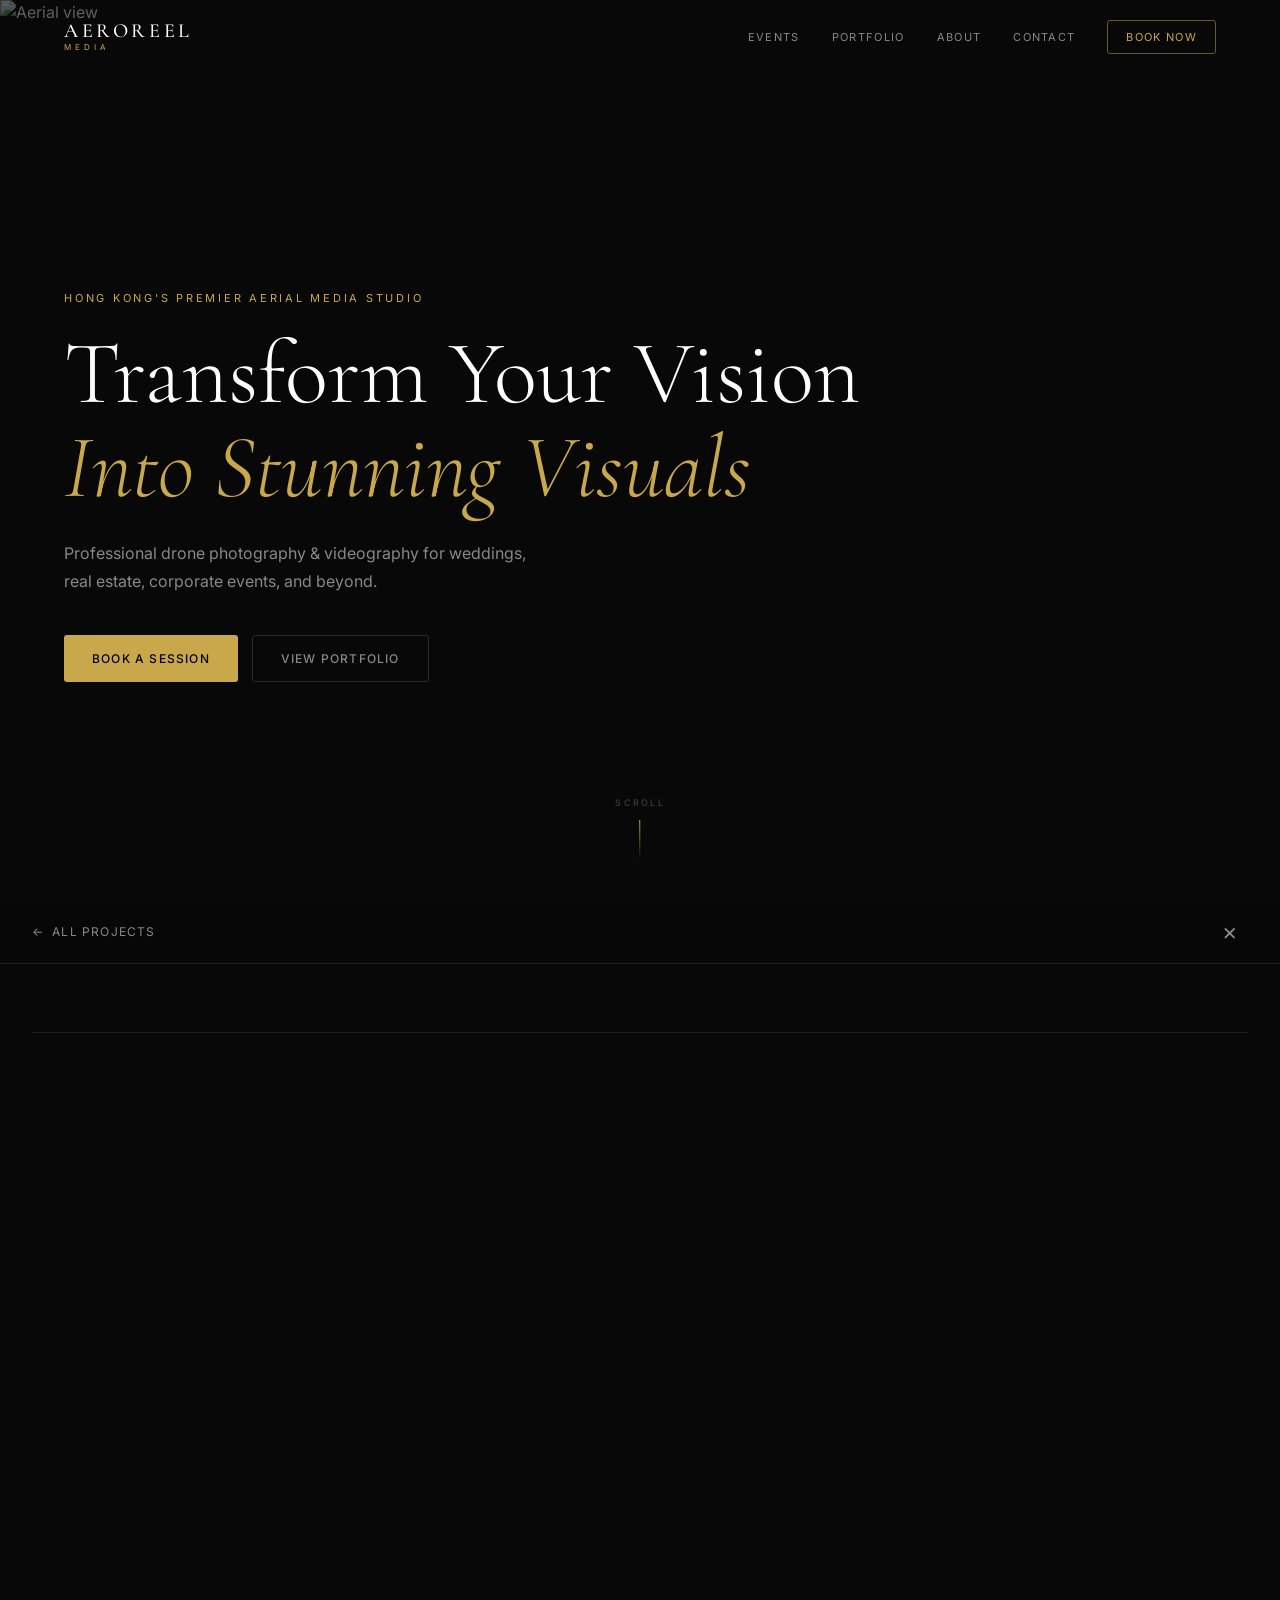
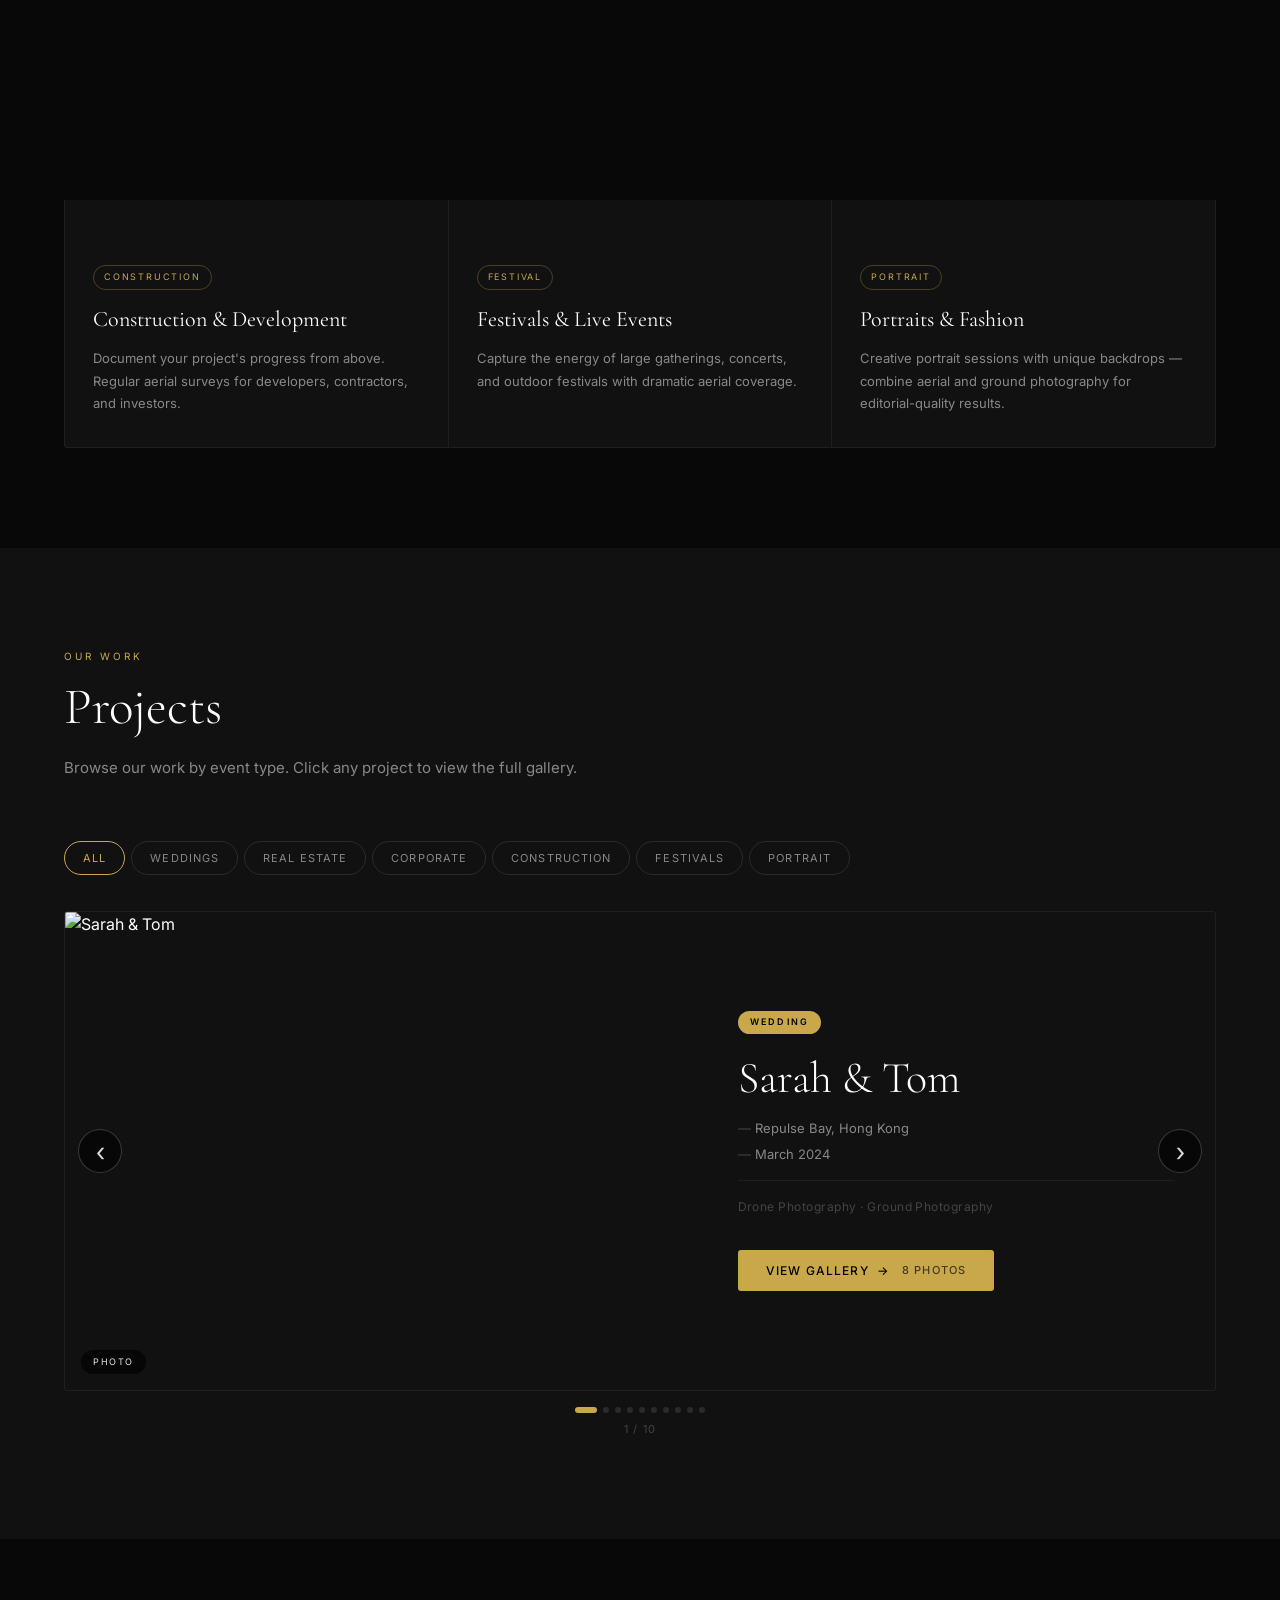
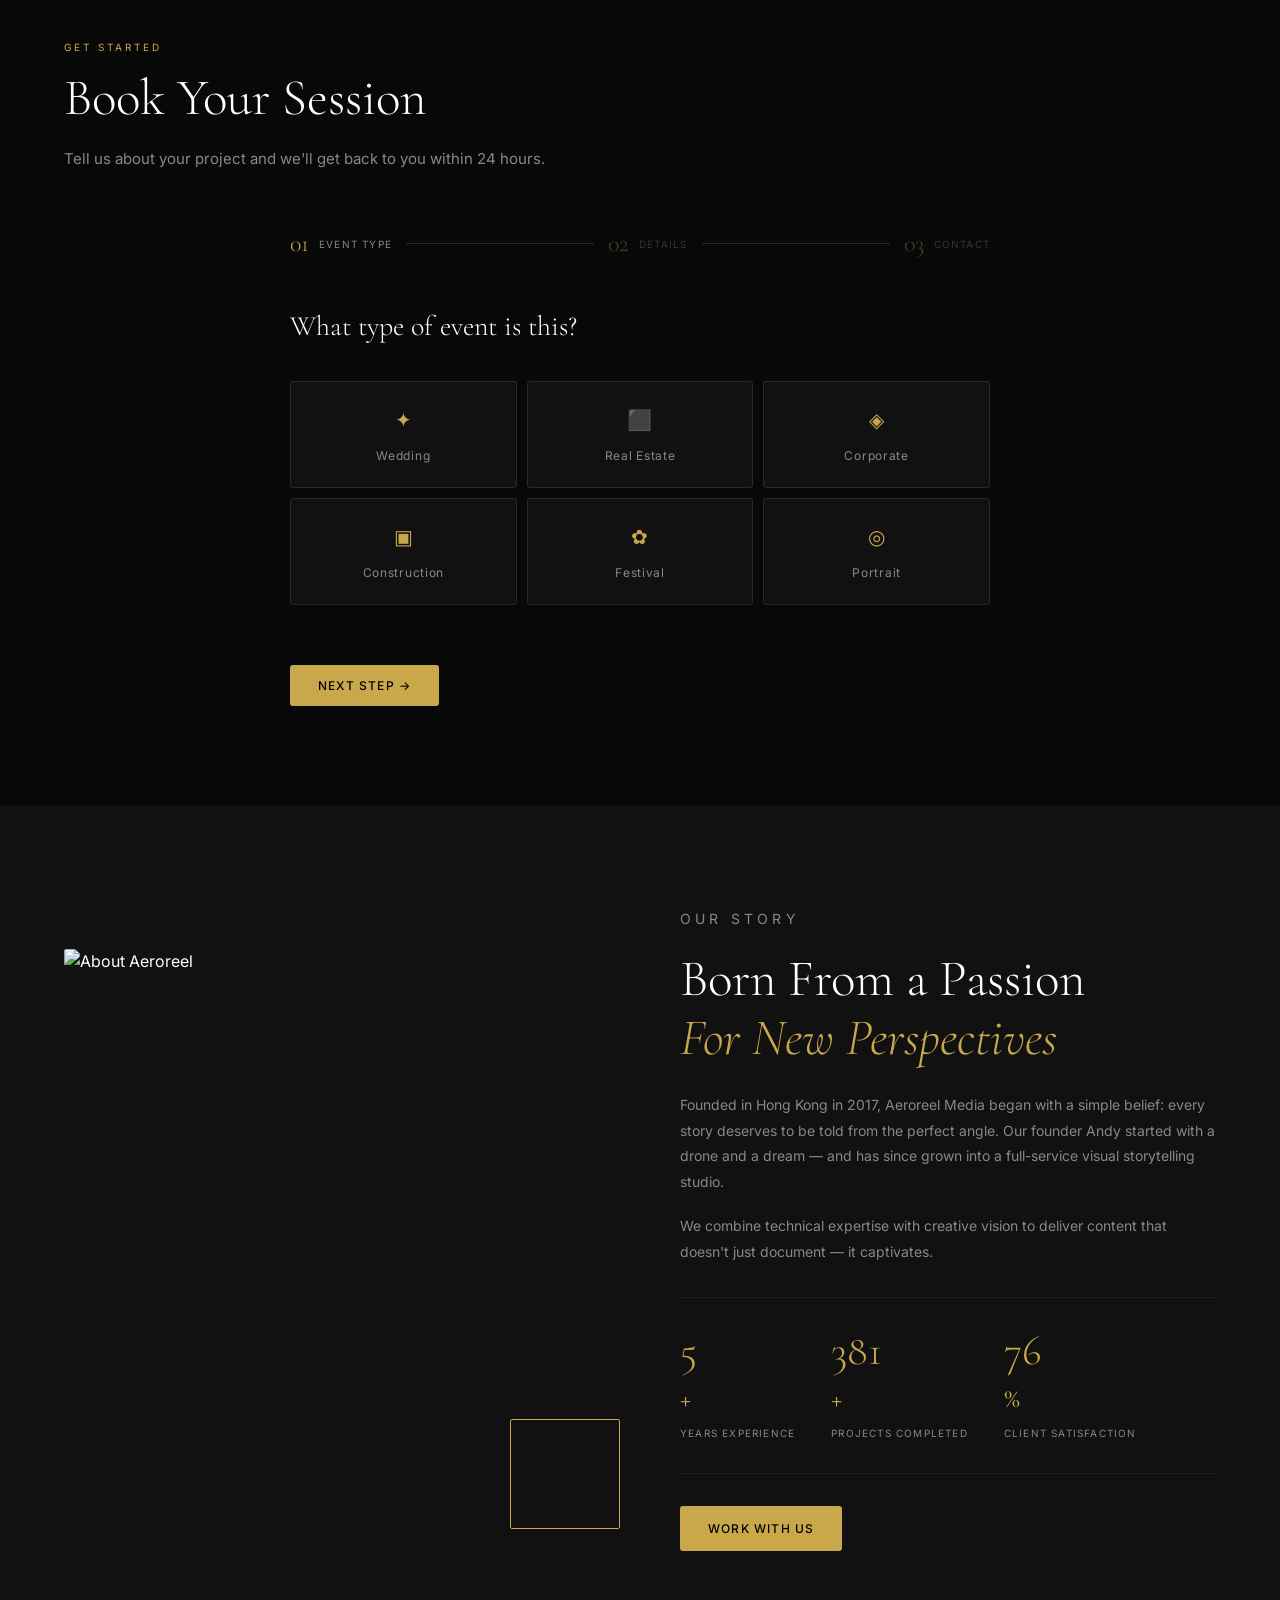
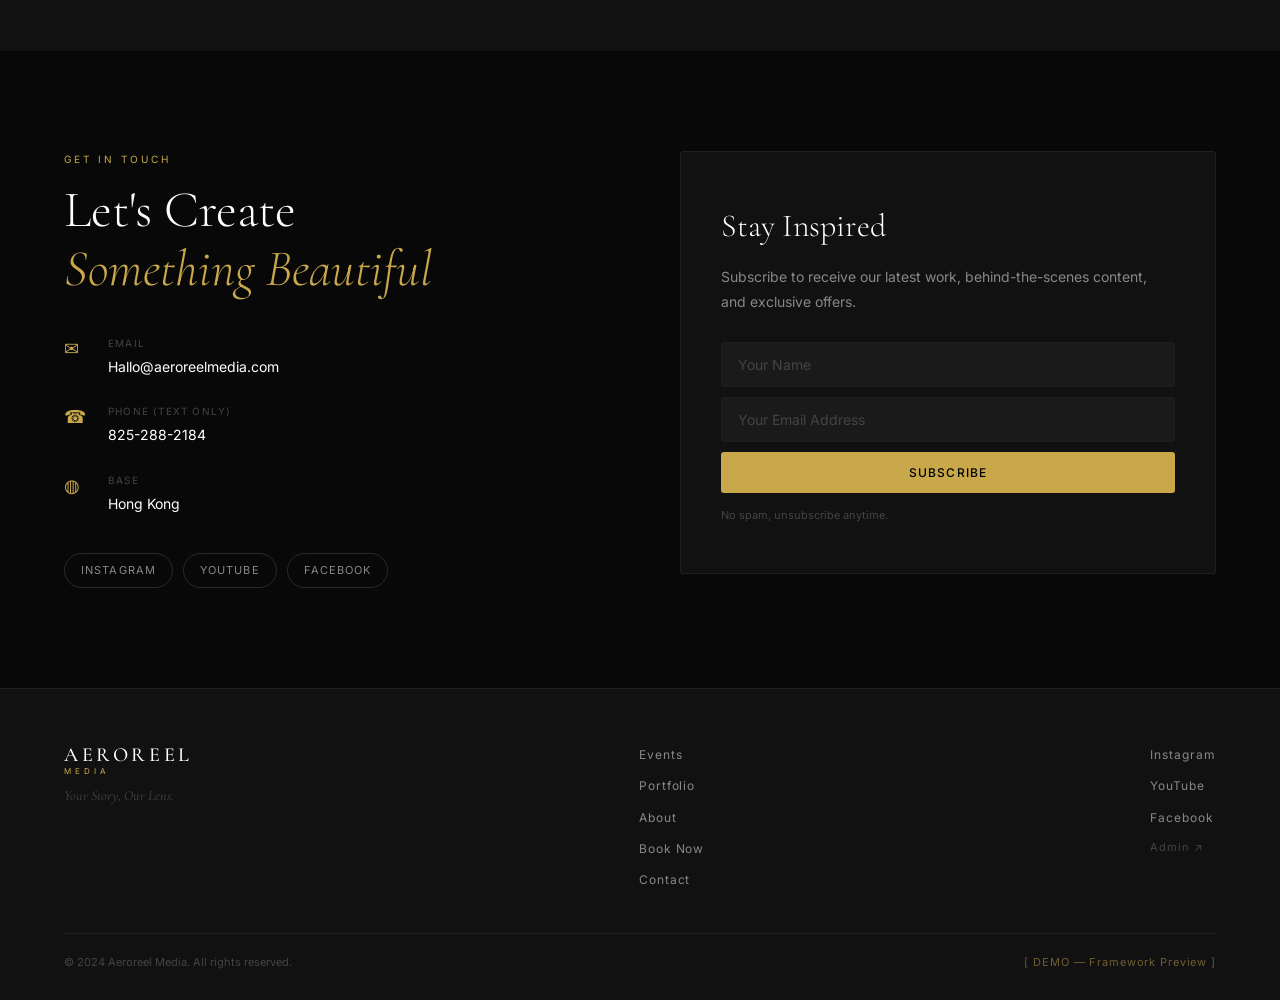
==== index.html @ 2147b5cb "Restore: Aeroreel Media — aerial & visual storytelling site" ====
<!DOCTYPE html>
<html lang="en">
<head>
  <meta charset="UTF-8">
  <meta name="viewport" content="width=device-width, initial-scale=1.0">
  <title>Aeroreel Media — Aerial &amp; Visual Storytelling</title>
  <link rel="preconnect" href="https://fonts.googleapis.com">
  <link rel="preconnect" href="https://fonts.gstatic.com" crossorigin>
  <link href="https://fonts.googleapis.com/css2?family=Cormorant+Garamond:ital,wght@0,300;0,400;0,500;1,300;1,400&family=Inter:wght@300;400;500;600&display=swap" rel="stylesheet">
  <link rel="stylesheet" href="css/style.css">
  <script>
    (function(){
      // Disable right-click
      document.addEventListener('contextmenu', function(e){ e.preventDefault(); });
      // Disable keyboard shortcuts
      document.addEventListener('keydown', function(e){
        var k = e.key ? e.key.toLowerCase() : '';
        if (e.key === 'F12') { e.preventDefault(); return false; }
        if (e.ctrlKey && ['u','s','a','p'].includes(k)) { e.preventDefault(); return false; }
        if (e.ctrlKey && e.shiftKey && ['i','j','c','k'].includes(k)) { e.preventDefault(); return false; }
        if (e.metaKey && ['u','s','a','p'].includes(k)) { e.preventDefault(); return false; }
        if (e.metaKey && e.shiftKey && ['i','j','c'].includes(k)) { e.preventDefault(); return false; }
      });
      // Disable image drag
      document.addEventListener('dragstart', function(e){
        if (e.target.tagName === 'IMG') e.preventDefault();
      });
      // Remove #home from URL on load
      if (location.hash === '#home') {
        history.replaceState(null, '', location.pathname + location.search);
      }
    })();
  </script>
</head>
<body>

  <!-- Navigation -->
  <nav class="nav" id="nav">
    <div class="nav-inner">
      <a href="#home" class="nav-logo">
        <span class="logo-text">AEROREEL</span>
        <span class="logo-sub">MEDIA</span>
      </a>
      <ul class="nav-links">
        <li><a href="#events">Events</a></li>
        <li><a href="#portfolio">Portfolio</a></li>
        <li><a href="#about">About</a></li>
        <li><a href="#contact">Contact</a></li>
        <li><a href="#booking" class="btn-nav">Book Now</a></li>
      </ul>
      <button class="nav-toggle" id="navToggle" aria-label="Menu">
        <span></span><span></span><span></span>
      </button>
    </div>
  </nav>

  <!-- Mobile Menu -->
  <div class="mobile-menu" id="mobileMenu">
    <button class="mobile-close" id="mobileClose">&times;</button>
    <ul>
      <li><a href="#events" class="mobile-link">Events</a></li>
      <li><a href="#portfolio" class="mobile-link">Portfolio</a></li>
      <li><a href="#about" class="mobile-link">About</a></li>
      <li><a href="#contact" class="mobile-link">Contact</a></li>
      <li><a href="#booking" class="mobile-link highlight">Book Now</a></li>
    </ul>
  </div>

  <!-- Hero -->
  <section class="hero" id="home">
    <div class="hero-bg">
      <img src="https://images.unsplash.com/photo-1473968512647-3e447244af8f?w=1920&q=80" alt="Aerial view" class="hero-img">
      <div class="hero-overlay"></div>
    </div>
    <div class="hero-content">
      <p class="hero-eyebrow reveal">Hong Kong's Premier Aerial Media Studio</p>
      <h1 class="hero-title reveal">Transform Your Vision<br><em>Into Stunning Visuals</em></h1>
      <p class="hero-desc reveal">Professional drone photography &amp; videography for weddings, real estate, corporate events, and beyond.</p>
      <div class="hero-actions reveal">
        <a href="#booking" class="btn btn-primary">Book a Session</a>
        <a href="#portfolio" class="btn btn-ghost">View Portfolio</a>
      </div>
    </div>
    <div class="hero-scroll">
      <span>Scroll</span>
      <div class="scroll-line"></div>
    </div>
  </section>

  <!-- Events -->
  <section class="section events" id="events">
    <div class="container">
      <div class="section-header reveal">
        <p class="section-eyebrow">What We Do</p>
        <h2 class="section-title">Events We Cover</h2>
        <p class="section-desc">From intimate ceremonies to large-scale commercial projects — we bring a unique aerial perspective to every occasion.</p>
      </div>
      <div class="events-grid">
        <div class="event-card reveal" data-delay="0">
          <div class="event-img-wrap">
            <img src="https://images.unsplash.com/photo-1519741497674-611481863552?w=600&q=70" alt="Wedding">
          </div>
          <div class="event-body">
            <span class="event-tag">Wedding</span>
            <h3>Weddings &amp; Ceremonies</h3>
            <p>Capture your special day from breathtaking aerial perspectives — venues, outdoor ceremonies, and reception highlights.</p>
          </div>
        </div>
        <div class="event-card reveal" data-delay="100">
          <div class="event-img-wrap">
            <img src="https://images.unsplash.com/photo-1560518883-ce09059eeffa?w=600&q=70" alt="Real Estate">
          </div>
          <div class="event-body">
            <span class="event-tag">Real Estate</span>
            <h3>Property &amp; Real Estate</h3>
            <p>Showcase properties with stunning aerial views. Ideal for luxury homes, commercial spaces, and new developments.</p>
          </div>
        </div>
        <div class="event-card reveal" data-delay="200">
          <div class="event-img-wrap">
            <img src="https://images.unsplash.com/photo-1556761175-b413da4baf72?w=600&q=70" alt="Corporate">
          </div>
          <div class="event-body">
            <span class="event-tag">Corporate</span>
            <h3>Corporate &amp; Commercial</h3>
            <p>Elevate your brand story with professional aerial content for campaigns, events, and company profiles.</p>
          </div>
        </div>
        <div class="event-card reveal" data-delay="0">
          <div class="event-img-wrap">
            <img src="https://images.unsplash.com/photo-1504307651254-35680f356dfd?w=600&q=70" alt="Construction">
          </div>
          <div class="event-body">
            <span class="event-tag">Construction</span>
            <h3>Construction &amp; Development</h3>
            <p>Document your project's progress from above. Regular aerial surveys for developers, contractors, and investors.</p>
          </div>
        </div>
        <div class="event-card reveal" data-delay="100">
          <div class="event-img-wrap">
            <img src="https://images.unsplash.com/photo-1533174072545-7a4b6ad7a6c3?w=600&q=70" alt="Festival">
          </div>
          <div class="event-body">
            <span class="event-tag">Festival</span>
            <h3>Festivals &amp; Live Events</h3>
            <p>Capture the energy of large gatherings, concerts, and outdoor festivals with dramatic aerial coverage.</p>
          </div>
        </div>
        <div class="event-card reveal" data-delay="200">
          <div class="event-img-wrap">
            <img src="https://images.unsplash.com/photo-1531746020798-e6953c6e8e04?w=600&q=70" alt="Portrait">
          </div>
          <div class="event-body">
            <span class="event-tag">Portrait</span>
            <h3>Portraits &amp; Fashion</h3>
            <p>Creative portrait sessions with unique backdrops — combine aerial and ground photography for editorial-quality results.</p>
          </div>
        </div>
      </div>
    </div>
  </section>

  <!-- Portfolio -->
  <section class="section portfolio" id="portfolio">
    <div class="container">
      <div class="section-header reveal">
        <p class="section-eyebrow">Our Work</p>
        <h2 class="section-title">Projects</h2>
        <p class="section-desc">Browse our work by event type. Click any project to view the full gallery.</p>
      </div>
      <div class="portfolio-filters reveal" id="portfolioFilters">
        <button class="filter-btn active" data-filter="all">All</button>
        <button class="filter-btn" data-filter="Wedding">Weddings</button>
        <button class="filter-btn" data-filter="Real Estate">Real Estate</button>
        <button class="filter-btn" data-filter="Corporate">Corporate</button>
        <button class="filter-btn" data-filter="Construction">Construction</button>
        <button class="filter-btn" data-filter="Festival">Festivals</button>
        <button class="filter-btn" data-filter="Portrait">Portrait</button>
      </div>
      <div class="projects-grid" id="projectsGrid"></div>
    </div>
  </section>

  <!-- Project Detail Modal -->
  <div class="project-modal" id="projectModal">
    <div class="project-modal-inner">
      <div class="project-modal-header" id="projectModalHeader">
        <button class="modal-back" id="modalBack">
          <span>&larr;</span> All Projects
        </button>
        <div class="modal-breadcrumb" id="modalBreadcrumb"></div>
        <button class="modal-close" id="modalClose">&times;</button>
      </div>
      <div class="project-modal-body">
        <div class="project-modal-info" id="projectModalInfo"></div>
        <div class="project-photo-grid" id="projectPhotoGrid"></div>
      </div>
    </div>
  </div>

  <!-- Booking -->
  <section class="section booking" id="booking">
    <div class="container">
      <div class="section-header reveal">
        <p class="section-eyebrow">Get Started</p>
        <h2 class="section-title">Book Your Session</h2>
        <p class="section-desc">Tell us about your project and we'll get back to you within 24 hours.</p>
      </div>
      <div class="booking-wrap reveal">
        <div class="booking-steps">
          <div class="step active" data-step="1">
            <span class="step-num">01</span>
            <span class="step-label">Event Type</span>
          </div>
          <div class="step-line"></div>
          <div class="step" data-step="2">
            <span class="step-num">02</span>
            <span class="step-label">Details</span>
          </div>
          <div class="step-line"></div>
          <div class="step" data-step="3">
            <span class="step-num">03</span>
            <span class="step-label">Contact</span>
          </div>
        </div>

        <form class="booking-form" id="bookingForm" novalidate>
          <!-- Step 1 -->
          <div class="form-step active" id="step1">
            <h3>What type of event is this?</h3>
            <div class="event-type-grid">
              <label class="event-type-card">
                <input type="radio" name="eventType" value="wedding">
                <span class="card-inner"><span class="card-icon">✦</span><span class="card-name">Wedding</span></span>
              </label>
              <label class="event-type-card">
                <input type="radio" name="eventType" value="realestate">
                <span class="card-inner"><span class="card-icon">⬛</span><span class="card-name">Real Estate</span></span>
              </label>
              <label class="event-type-card">
                <input type="radio" name="eventType" value="corporate">
                <span class="card-inner"><span class="card-icon">◈</span><span class="card-name">Corporate</span></span>
              </label>
              <label class="event-type-card">
                <input type="radio" name="eventType" value="construction">
                <span class="card-inner"><span class="card-icon">▣</span><span class="card-name">Construction</span></span>
              </label>
              <label class="event-type-card">
                <input type="radio" name="eventType" value="festival">
                <span class="card-inner"><span class="card-icon">✿</span><span class="card-name">Festival</span></span>
              </label>
              <label class="event-type-card">
                <input type="radio" name="eventType" value="portrait">
                <span class="card-inner"><span class="card-icon">◎</span><span class="card-name">Portrait</span></span>
              </label>
            </div>
            <p class="step-error" id="step1Error"></p>
            <button type="button" class="btn btn-primary next-step" data-next="2">Next Step &rarr;</button>
          </div>

          <!-- Step 2 -->
          <div class="form-step" id="step2">
            <h3>Project details</h3>
            <div class="form-row">
              <div class="form-group">
                <label>Preferred Date</label>
                <input type="date" name="date">
              </div>
              <div class="form-group">
                <label>Location / Area</label>
                <input type="text" name="location" placeholder="e.g. Repulse Bay, Hong Kong">
              </div>
            </div>
            <div class="form-group">
              <label>Services Required</label>
              <div class="checkbox-group">
                <label class="checkbox-item"><input type="checkbox" name="service" value="drone_photo"> Drone Photography</label>
                <label class="checkbox-item"><input type="checkbox" name="service" value="drone_video"> Drone Videography</label>
                <label class="checkbox-item"><input type="checkbox" name="service" value="ground_photo"> Ground Photography</label>
                <label class="checkbox-item"><input type="checkbox" name="service" value="post_prod"> Post-Production</label>
              </div>
            </div>
            <div class="form-group">
              <label>Additional Notes</label>
              <textarea name="notes" rows="4" placeholder="Tell us more about your project..."></textarea>
            </div>
            <div class="form-nav">
              <button type="button" class="btn btn-ghost prev-step" data-prev="1">&larr; Back</button>
              <button type="button" class="btn btn-primary next-step" data-next="3">Next Step &rarr;</button>
            </div>
          </div>

          <!-- Step 3 -->
          <div class="form-step" id="step3">
            <h3>Your contact information</h3>
            <div class="form-row">
              <div class="form-group">
                <label>Full Name *</label>
                <input type="text" name="name" placeholder="Your name" required>
              </div>
              <div class="form-group">
                <label>Email Address *</label>
                <input type="email" name="email" placeholder="your@email.com" required>
              </div>
            </div>
            <div class="form-group">
              <label>Phone Number</label>
              <input type="tel" name="phone" placeholder="+852 xxxx xxxx">
            </div>
            <div class="form-group">
              <label class="checkbox-item newsletter-opt">
                <input type="checkbox" name="newsletter" checked>
                Subscribe to updates and exclusive offers
              </label>
            </div>
            <div class="form-nav">
              <button type="button" class="btn btn-ghost prev-step" data-prev="2">&larr; Back</button>
              <button type="submit" class="btn btn-primary">Send Inquiry &#10003;</button>
            </div>
          </div>

          <!-- Success -->
          <div class="form-step" id="stepSuccess">
            <div class="success-msg">
              <div class="success-icon">&#10003;</div>
              <h3>Inquiry Sent!</h3>
              <p>Thank you! We'll get back to you within 24 hours at the email you provided.</p>
              <a href="#portfolio" class="btn btn-ghost">View Our Portfolio</a>
            </div>
          </div>
        </form>
      </div>
    </div>
  </section>

  <!-- About -->
  <section class="section about" id="about">
    <div class="container">
      <div class="about-grid">
        <div class="about-img-wrap reveal">
          <img src="https://images.unsplash.com/photo-1473968512647-3e447244af8f?w=800&q=70" alt="About Aeroreel">
          <div class="about-img-accent"></div>
        </div>
        <div class="about-content reveal">
          <p class="section-eyebrow">Our Story</p>
          <h2 class="section-title">Born From a Passion<br><em>For New Perspectives</em></h2>
          <p>Founded in Hong Kong in 2017, Aeroreel Media began with a simple belief: every story deserves to be told from the perfect angle. Our founder Andy started with a drone and a dream — and has since grown into a full-service visual storytelling studio.</p>
          <p>We combine technical expertise with creative vision to deliver content that doesn't just document — it captivates.</p>
          <div class="stats-row">
            <div class="stat">
              <span class="stat-num" data-target="7">0</span><span class="stat-plus">+</span>
              <span class="stat-label">Years Experience</span>
            </div>
            <div class="stat">
              <span class="stat-num" data-target="500">0</span><span class="stat-plus">+</span>
              <span class="stat-label">Projects Completed</span>
            </div>
            <div class="stat">
              <span class="stat-num" data-target="100">0</span><span class="stat-plus">%</span>
              <span class="stat-label">Client Satisfaction</span>
            </div>
          </div>
          <a href="#booking" class="btn btn-primary">Work With Us</a>
        </div>
      </div>
    </div>
  </section>

  <!-- Contact & Email Signup -->
  <section class="section contact" id="contact">
    <div class="container">
      <div class="contact-grid">
        <div class="contact-info reveal">
          <p class="section-eyebrow">Get In Touch</p>
          <h2 class="section-title">Let's Create<br><em>Something Beautiful</em></h2>
          <div class="contact-details">
            <div class="contact-item">
              <span class="contact-icon">✉</span>
              <div>
                <span class="contact-label">Email</span>
                <span class="contact-value">Hallo@aeroreelmedia.com</span>
              </div>
            </div>
            <div class="contact-item">
              <span class="contact-icon">☎</span>
              <div>
                <span class="contact-label">Phone (Text Only)</span>
                <span class="contact-value">825-288-2184</span>
              </div>
            </div>
            <div class="contact-item">
              <span class="contact-icon">◍</span>
              <div>
                <span class="contact-label">Base</span>
                <span class="contact-value">Hong Kong</span>
              </div>
            </div>
          </div>
          <div class="social-row">
            <a href="#" class="social-pill">Instagram</a>
            <a href="#" class="social-pill">YouTube</a>
            <a href="#" class="social-pill">Facebook</a>
          </div>
        </div>
        <div class="email-signup reveal">
          <h3>Stay Inspired</h3>
          <p>Subscribe to receive our latest work, behind-the-scenes content, and exclusive offers.</p>
          <form class="signup-form" id="signupForm" novalidate>
            <input type="text" name="subName" placeholder="Your Name" autocomplete="name">
            <input type="email" name="subEmail" placeholder="Your Email Address" required autocomplete="email">
            <button type="submit" class="btn btn-primary">Subscribe</button>
            <p class="signup-note">No spam, unsubscribe anytime.</p>
          </form>
          <div class="signup-success" id="signupSuccess">
            <span class="check-icon">&#10003;</span> You're on the list — we'll be in touch soon.
          </div>
        </div>
      </div>
    </div>
  </section>

  <!-- Footer -->
  <footer class="footer">
    <div class="container">
      <div class="footer-inner">
        <div class="footer-brand">
          <a href="#home" class="nav-logo">
            <span class="logo-text">AEROREEL</span>
            <span class="logo-sub">MEDIA</span>
          </a>
          <p class="footer-tagline">Your Story, Our Lens.</p>
        </div>
        <nav class="footer-nav">
          <a href="#events">Events</a>
          <a href="#portfolio">Portfolio</a>
          <a href="#about">About</a>
          <a href="#booking">Book Now</a>
          <a href="#contact">Contact</a>
        </nav>
        <div class="footer-social">
          <a href="#">Instagram</a>
          <a href="#">YouTube</a>
          <a href="#">Facebook</a>
          <a href="admin/index.html" class="admin-link">Admin ↗</a>
        </div>
      </div>
      <div class="footer-bottom">
        <p>&copy; 2024 Aeroreel Media. All rights reserved.</p>
        <p class="demo-badge">[ DEMO — Framework Preview ]</p>
      </div>
    </div>
  </footer>

  <!-- Lightbox -->
  <div class="lightbox" id="lightbox" role="dialog" aria-modal="true">
    <button class="lightbox-close" id="lightboxClose" aria-label="Close">&times;</button>
    <div class="lightbox-content" id="lightboxContent"></div>
    <button class="lightbox-nav prev" id="lightboxPrev" aria-label="Previous">&#8249;</button>
    <button class="lightbox-nav next" id="lightboxNext" aria-label="Next">&#8250;</button>
  </div>

  <script src="js/main.js"></script>
</body>
</html>
---- css/style.css ----
/* =====================
   Variables
   ===================== */
:root {
  --bg:      #080808;
  --bg-2:    #111111;
  --bg-3:    #1a1a1a;
  --border:  #1f1f1f;
  --border-2:#2a2a2a;
  --accent:  #C9A84C;
  --accent-h:#dbb85c;
  --text:    #ffffff;
  --text-2:  #888888;
  --text-3:  #444444;
  --serif:   'Cormorant Garamond', Georgia, serif;
  --sans:    'Inter', -apple-system, BlinkMacSystemFont, sans-serif;
  --max-w:   1200px;
  --nav-h:   72px;
  --r:       3px;
  --ease:    0.3s ease;
}

/* =====================
   Reset
   ===================== */
*, *::before, *::after { box-sizing: border-box; margin: 0; padding: 0; }
html { scroll-behavior: smooth; scroll-padding-top: var(--nav-h); }
body {
  background: var(--bg);
  color: var(--text);
  font-family: var(--sans);
  font-size: 16px;
  line-height: 1.6;
  -webkit-font-smoothing: antialiased;
  overflow-x: hidden;
}
img { max-width: 100%; display: block; }
a { color: inherit; text-decoration: none; }
button { cursor: pointer; font-family: var(--sans); border: none; background: none; color: inherit; }
input, textarea { font-family: var(--sans); }
em { font-style: italic; color: var(--accent); }

/* =====================
   Layout
   ===================== */
.container { max-width: var(--max-w); margin: 0 auto; padding: 0 24px; }
.section { padding: 100px 0; }

/* =====================
   Buttons
   ===================== */
.btn {
  display: inline-flex;
  align-items: center;
  gap: 8px;
  padding: 13px 28px;
  font-size: 12px;
  font-weight: 500;
  letter-spacing: 0.1em;
  text-transform: uppercase;
  border-radius: var(--r);
  transition: all var(--ease);
  white-space: nowrap;
}
.btn-primary { background: var(--accent); color: #000; }
.btn-primary:hover { background: var(--accent-h); transform: translateY(-1px); box-shadow: 0 8px 24px rgba(201,168,76,0.25); }
.btn-ghost { border: 1px solid var(--border-2); color: var(--text-2); }
.btn-ghost:hover { border-color: var(--accent); color: var(--accent); }

/* =====================
   Navigation
   ===================== */
.nav {
  position: fixed; top: 0; left: 0; right: 0;
  z-index: 1000; height: var(--nav-h);
  transition: background var(--ease), border-color var(--ease);
}
.nav.scrolled {
  background: rgba(8,8,8,0.92);
  backdrop-filter: blur(16px);
  -webkit-backdrop-filter: blur(16px);
  border-bottom: 1px solid var(--border);
}
.nav-inner {
  max-width: var(--max-w); margin: 0 auto; padding: 0 24px;
  height: 100%; display: flex; align-items: center; justify-content: space-between;
}
.nav-logo { display: flex; flex-direction: column; line-height: 1; }
.logo-text { font-family: var(--serif); font-size: 20px; font-weight: 500; letter-spacing: 0.18em; }
.logo-sub { font-size: 8px; letter-spacing: 0.5em; color: var(--accent); text-transform: uppercase; margin-top: 2px; }
.nav-links { display: flex; align-items: center; gap: 32px; list-style: none; }
.nav-links a { font-size: 11px; letter-spacing: 0.12em; text-transform: uppercase; color: var(--text-2); transition: color var(--ease); }
.nav-links a:hover { color: var(--text); }
.btn-nav {
  padding: 9px 18px;
  border: 1px solid rgba(201,168,76,0.5);
  color: var(--accent) !important;
  font-size: 11px; letter-spacing: 0.12em;
  text-transform: uppercase;
  border-radius: var(--r);
  transition: all var(--ease);
}
.btn-nav:hover { background: var(--accent); color: #000 !important; border-color: var(--accent); }

.nav-toggle { display: none; flex-direction: column; gap: 5px; padding: 8px; }
.nav-toggle span { display: block; width: 22px; height: 1.5px; background: var(--text); transition: all var(--ease); }
.nav-toggle.open span:nth-child(1) { transform: translateY(6.5px) rotate(45deg); }
.nav-toggle.open span:nth-child(2) { opacity: 0; }
.nav-toggle.open span:nth-child(3) { transform: translateY(-6.5px) rotate(-45deg); }

/* =====================
   Mobile Menu
   ===================== */
.mobile-menu {
  position: fixed; inset: 0; background: var(--bg);
  z-index: 999;
  display: flex; align-items: center; justify-content: center;
  transform: translateX(100%);
  transition: transform 0.45s cubic-bezier(0.77,0,0.175,1);
}
.mobile-menu.open { transform: translateX(0); }
.mobile-close {
  position: absolute; top: 24px; right: 24px;
  font-size: 32px; color: var(--text-2);
  transition: color var(--ease);
}
.mobile-close:hover { color: var(--text); }
.mobile-menu ul { list-style: none; text-align: center; }
.mobile-menu li { margin: 12px 0; }
.mobile-link { font-family: var(--serif); font-size: 40px; font-weight: 300; color: var(--text-2); transition: color var(--ease); }
.mobile-link:hover, .mobile-link.highlight { color: var(--accent); }

/* =====================
   Hero
   ===================== */
.hero {
  position: relative; height: 100vh; min-height: 600px;
  display: flex; align-items: center; overflow: hidden;
}
.hero-bg { position: absolute; inset: 0; }
.hero-img { width: 100%; height: 100%; object-fit: cover; filter: brightness(0.45); }
.hero-overlay {
  position: absolute; inset: 0;
  background: linear-gradient(to bottom, rgba(8,8,8,0.2) 0%, rgba(8,8,8,0.15) 40%, rgba(8,8,8,0.85) 100%);
}
.hero-content {
  position: relative; z-index: 1;
  width: 100%; max-width: var(--max-w); margin: 0 auto; padding: 0 24px;
  padding-top: var(--nav-h);
}
.hero-eyebrow { font-size: 11px; letter-spacing: 0.25em; text-transform: uppercase; color: var(--accent); margin-bottom: 20px; }
.hero-title { font-family: var(--serif); font-size: clamp(44px, 7vw, 96px); font-weight: 300; line-height: 1.05; margin-bottom: 24px; }
.hero-desc { font-size: 16px; color: var(--text-2); max-width: 480px; margin-bottom: 40px; line-height: 1.75; }
.hero-actions { display: flex; gap: 14px; flex-wrap: wrap; }

.hero-scroll {
  position: absolute; bottom: 40px; left: 50%; transform: translateX(-50%);
  display: flex; flex-direction: column; align-items: center; gap: 10px; z-index: 1;
}
.hero-scroll span { font-size: 9px; letter-spacing: 0.25em; text-transform: uppercase; color: var(--text-3); }
.scroll-line { width: 1px; height: 40px; background: linear-gradient(to bottom, var(--accent), transparent); animation: pulse 2s ease-in-out infinite; }
@keyframes pulse { 0%,100% { opacity: 0.3; } 50% { opacity: 1; } }

/* =====================
   Section Headers
   ===================== */
.section-header { max-width: 600px; margin-bottom: 60px; }
.section-eyebrow { font-size: 10px; letter-spacing: 0.3em; text-transform: uppercase; color: var(--accent); margin-bottom: 14px; }
.section-title { font-family: var(--serif); font-size: clamp(32px, 4vw, 56px); font-weight: 300; line-height: 1.15; margin-bottom: 18px; }
.section-desc { color: var(--text-2); font-size: 15px; line-height: 1.75; }

/* =====================
   Events
   ===================== */
.events-grid {
  display: grid;
  grid-template-columns: repeat(3, 1fr);
  gap: 1px;
  background: var(--border);
  border: 1px solid var(--border);
  border-radius: var(--r);
  overflow: hidden;
}
.event-card {
  background: var(--bg-2);
  transition: background var(--ease);
  overflow: hidden;
}
.event-card:hover { background: var(--bg-3); }
.event-card:hover .event-img-wrap img { transform: scale(1.06); }

.event-img-wrap { width: 100%; height: 200px; overflow: hidden; }
.event-img-wrap img { width: 100%; height: 100%; object-fit: cover; transition: transform 0.6s ease; }

.event-body { padding: 28px 28px 32px; }
.event-tag {
  display: inline-block;
  font-size: 9px; letter-spacing: 0.2em; text-transform: uppercase;
  color: var(--accent); border: 1px solid rgba(201,168,76,0.3);
  padding: 4px 10px; border-radius: 20px; margin-bottom: 12px;
}
.event-card h3 { font-family: var(--serif); font-size: 22px; font-weight: 400; margin-bottom: 10px; }
.event-card p { color: var(--text-2); font-size: 13px; line-height: 1.75; }

/* =====================
   Portfolio
   ===================== */
.portfolio { background: var(--bg-2); }
.portfolio-filters { display: flex; gap: 6px; margin-bottom: 36px; flex-wrap: wrap; }
.filter-btn {
  padding: 9px 18px; font-size: 11px; letter-spacing: 0.1em; text-transform: uppercase;
  color: var(--text-2); border: 1px solid var(--border-2); border-radius: 20px;
  transition: all var(--ease);
}
.filter-btn.active, .filter-btn:hover { border-color: var(--accent); color: var(--accent); }

/* ── Carousel ── */
.projects-grid { position: relative; }
.carousel-empty { color: var(--text-2); text-align: center; padding: 60px 0; font-size: 15px; }

.carousel-viewport {
  overflow: hidden;
  border-radius: var(--r);
  height: 480px;
}
.carousel-track {
  display: flex;
  height: 100%;
  transition: transform 0.55s cubic-bezier(0.77, 0, 0.175, 1);
  will-change: transform;
}
.carousel-slide { flex: 0 0 100%; min-width: 0; height: 100%; }

.carousel-card {
  display: grid;
  grid-template-columns: 55% 45%;
  height: 100%;
  width: 100%;
  background: var(--bg-2);
  border: 1px solid var(--border);
  border-radius: var(--r);
  overflow: hidden;
}
.carousel-img-side { position: relative; overflow: hidden; height: 100%; }
.carousel-img-side img { width: 100%; height: 100%; object-fit: cover; display: block; }

.carousel-type-pill {
  position: absolute; bottom: 16px; left: 16px;
  font-size: 9px; letter-spacing: 0.18em; text-transform: uppercase;
  color: rgba(255,255,255,0.9); background: rgba(0,0,0,0.6);
  padding: 5px 12px; border-radius: 20px;
  backdrop-filter: blur(6px);
}
.carousel-info-side {
  padding: 48px 40px;
  display: flex; flex-direction: column; justify-content: center;
  gap: 0;
}
.carousel-cat {
  display: inline-block;
  font-size: 9px; letter-spacing: 0.25em; text-transform: uppercase;
  color: #000; background: var(--accent);
  padding: 4px 12px; border-radius: 20px; font-weight: 600;
  margin-bottom: 20px; width: fit-content;
}
.carousel-title {
  font-family: var(--serif); font-size: clamp(28px, 3.5vw, 44px);
  font-weight: 300; line-height: 1.1; margin-bottom: 16px;
}
.carousel-meta {
  display: flex; flex-direction: column; gap: 5px;
  font-size: 13px; color: var(--text-2); margin-bottom: 16px;
}
.carousel-meta span::before { content: '— '; color: var(--text-3); }
.carousel-services {
  font-size: 12px; color: var(--text-3); letter-spacing: 0.04em;
  line-height: 1.7; margin-bottom: 32px;
  padding-top: 16px; border-top: 1px solid var(--border);
}
.carousel-cta { align-self: flex-start; }
.photo-count { opacity: 0.65; font-size: 11px; }

/* Arrow buttons — float over left/right edges of the card */
.carousel-wrapper { position: relative; }

.carousel-btn {
  position: absolute;
  top: 50%; transform: translateY(-50%);
  z-index: 10;
  width: 44px; height: 44px; border-radius: 50%;
  border: 1px solid rgba(255,255,255,0.2);
  background: rgba(0,0,0,0.55);
  backdrop-filter: blur(6px);
  -webkit-backdrop-filter: blur(6px);
  display: flex; align-items: center; justify-content: center;
  font-size: 26px; color: rgba(255,255,255,0.85);
  transition: all var(--ease);
}
.carousel-btn:hover { border-color: var(--accent); color: var(--accent); background: rgba(0,0,0,0.75); }
.carousel-prev { left: 14px; }
.carousel-next { right: 14px; }

/* Dots + counter below */
.carousel-controls {
  display: flex; flex-direction: column; align-items: center; gap: 8px;
  margin-top: 16px;
}
.carousel-dots { display: flex; gap: 6px; align-items: center; flex-wrap: wrap; justify-content: center; }
.carousel-dot {
  width: 6px; height: 6px; border-radius: 50%;
  background: var(--border-2); transition: all var(--ease);
  padding: 0; border: none; cursor: pointer;
}
.carousel-dot.active { background: var(--accent); width: 22px; border-radius: 3px; }
.carousel-counter { font-size: 11px; color: var(--text-3); letter-spacing: 0.12em; }

/* Project Detail Modal */
.project-modal {
  position: fixed; inset: 0;
  background: var(--bg);
  z-index: 1500;
  transform: translateY(100%);
  transition: transform 0.45s cubic-bezier(0.77, 0, 0.175, 1);
  display: flex; flex-direction: column;
  overflow: hidden;
}
.project-modal.open { transform: translateY(0); }

.project-modal-inner { display: flex; flex-direction: column; height: 100%; }

.project-modal-header {
  display: flex; align-items: center; justify-content: space-between;
  padding: 0 32px;
  height: 64px; flex-shrink: 0;
  background: rgba(8,8,8,0.95);
  backdrop-filter: blur(10px);
  border-bottom: 1px solid var(--border);
  position: sticky; top: 0; z-index: 10;
}
.modal-back {
  display: flex; align-items: center; gap: 8px;
  font-size: 12px; letter-spacing: 0.1em; text-transform: uppercase;
  color: var(--text-2); transition: color var(--ease);
}
.modal-back:hover { color: var(--accent); }
.modal-breadcrumb { font-size: 12px; color: var(--text-3); text-align: center; }
.modal-breadcrumb strong { color: var(--text); font-weight: 500; }
.modal-close {
  font-size: 24px; color: var(--text-2); transition: color var(--ease);
  width: 36px; height: 36px; display: flex; align-items: center; justify-content: center;
}
.modal-close:hover { color: var(--text); }

.project-modal-body { flex: 1; overflow-y: auto; padding: 40px 32px 60px; }

.project-modal-info {
  margin-bottom: 36px;
  padding-bottom: 28px;
  border-bottom: 1px solid var(--border);
}
.modal-project-title { font-family: var(--serif); font-size: clamp(28px, 4vw, 48px); font-weight: 300; margin-bottom: 10px; }
.modal-project-meta { font-size: 13px; color: var(--text-2); display: flex; gap: 20px; flex-wrap: wrap; }
.modal-project-meta span { display: flex; align-items: center; gap: 6px; }

.project-photo-grid {
  display: grid;
  grid-template-columns: repeat(4, 1fr);
  gap: 6px;
}
.project-photo-item {
  position: relative; aspect-ratio: 4/3; overflow: hidden;
  cursor: pointer; background: var(--bg-3); border-radius: 2px;
}
.project-photo-item img { width: 100%; height: 100%; object-fit: cover; transition: transform 0.5s ease; }
.project-photo-item:hover img { transform: scale(1.07); }
.project-photo-item .photo-hover {
  position: absolute; inset: 0;
  background: rgba(0,0,0,0.4);
  display: flex; align-items: center; justify-content: center;
  opacity: 0; transition: opacity var(--ease);
  font-size: 22px; color: rgba(255,255,255,0.9);
}
.project-photo-item:hover .photo-hover { opacity: 1; }

/* =====================
   Booking
   ===================== */
.booking-wrap { max-width: 700px; margin: 0 auto; }
.booking-steps { display: flex; align-items: center; margin-bottom: 48px; }
.step { display: flex; align-items: center; gap: 10px; opacity: 0.35; transition: opacity var(--ease); }
.step.active { opacity: 1; }
.step.completed { opacity: 0.6; }
.step-num { font-family: var(--serif); font-size: 24px; font-weight: 300; color: var(--accent); line-height: 1; }
.step-label { font-size: 10px; letter-spacing: 0.12em; text-transform: uppercase; color: var(--text-2); }
.step-line { flex: 1; height: 1px; background: var(--border-2); margin: 0 14px; }

.form-step { display: none; }
.form-step.active { display: block; animation: fadeUp 0.3s ease; }
@keyframes fadeUp { from { opacity: 0; transform: translateY(12px); } to { opacity: 1; transform: translateY(0); } }
.form-step h3 { font-family: var(--serif); font-size: 28px; font-weight: 300; margin-bottom: 32px; }

.event-type-grid { display: grid; grid-template-columns: repeat(3,1fr); gap: 10px; margin-bottom: 28px; }
.event-type-card { cursor: pointer; }
.event-type-card input { display: none; }
.card-inner {
  display: flex; flex-direction: column; align-items: center; justify-content: center;
  gap: 10px; padding: 22px 12px;
  border: 1px solid var(--border-2); border-radius: var(--r);
  background: var(--bg-2); transition: all var(--ease);
}
.event-type-card:hover .card-inner { border-color: var(--border-2); background: var(--bg-3); }
.event-type-card input:checked + .card-inner { border-color: var(--accent); background: rgba(201,168,76,0.07); }
.card-icon { font-size: 20px; color: var(--accent); }
.card-name { font-size: 12px; letter-spacing: 0.06em; color: var(--text-2); }
.event-type-card input:checked + .card-inner .card-name { color: var(--text); }

.step-error { font-size: 13px; color: #e06060; min-height: 20px; margin-bottom: 12px; }

.form-row { display: grid; grid-template-columns: 1fr 1fr; gap: 16px; }
.form-group { margin-bottom: 20px; }
.form-group label { display: block; font-size: 11px; letter-spacing: 0.1em; text-transform: uppercase; color: var(--text-2); margin-bottom: 8px; }
.form-group input,
.form-group textarea {
  width: 100%; padding: 13px 16px;
  background: var(--bg-2); border: 1px solid var(--border-2);
  border-radius: var(--r); color: var(--text); font-size: 14px;
  outline: none; transition: border-color var(--ease);
}
.form-group input:focus, .form-group textarea:focus { border-color: var(--accent); }
.form-group input::placeholder, .form-group textarea::placeholder { color: var(--text-3); }
.form-group textarea { resize: vertical; min-height: 110px; }

.checkbox-group { display: grid; grid-template-columns: 1fr 1fr; gap: 10px; }
.checkbox-item { display: flex; align-items: center; gap: 10px; font-size: 13px; color: var(--text-2); cursor: pointer; }
.checkbox-item input[type="checkbox"] { width: 15px; height: 15px; flex-shrink: 0; accent-color: var(--accent); }
.newsletter-opt { margin-top: 4px; }

.form-nav { display: flex; justify-content: space-between; align-items: center; margin-top: 28px; gap: 12px; }

.success-msg { text-align: center; padding: 64px 0; }
.success-icon {
  width: 64px; height: 64px;
  border: 1.5px solid var(--accent); border-radius: 50%;
  display: flex; align-items: center; justify-content: center;
  font-size: 28px; color: var(--accent); margin: 0 auto 24px;
}
.success-msg h3 { font-family: var(--serif); font-size: 36px; font-weight: 300; margin-bottom: 14px; }
.success-msg p { color: var(--text-2); margin-bottom: 32px; }

/* =====================
   About
   ===================== */
.about { background: var(--bg-2); }
.about-grid { display: grid; grid-template-columns: 1fr 1fr; gap: 80px; align-items: center; }
.about-img-wrap { position: relative; }
.about-img-wrap img { width: 100%; height: 560px; object-fit: cover; border-radius: 2px; }
.about-img-accent {
  position: absolute; bottom: -20px; right: -20px;
  width: 110px; height: 110px;
  border: 1.5px solid var(--accent); border-radius: 2px; z-index: -1;
}
.about-content .section-title { margin-bottom: 24px; }
.about-content p { color: var(--text-2); font-size: 14px; line-height: 1.85; margin-bottom: 18px; }

.stats-row { display: flex; gap: 36px; padding: 32px 0; margin: 32px 0; border-top: 1px solid var(--border); border-bottom: 1px solid var(--border); }
.stat { display: flex; flex-direction: column; gap: 4px; }
.stat-num { font-family: var(--serif); font-size: 42px; font-weight: 300; color: var(--accent); line-height: 1; }
.stat-plus { font-family: var(--serif); font-size: 28px; color: var(--accent); }
.stat-label { font-size: 10px; letter-spacing: 0.12em; text-transform: uppercase; color: var(--text-2); }

/* =====================
   Contact
   ===================== */
.contact-grid { display: grid; grid-template-columns: 1fr 1fr; gap: 80px; align-items: start; }
.contact-details { margin-top: 36px; display: flex; flex-direction: column; gap: 24px; }
.contact-item { display: flex; gap: 16px; align-items: flex-start; }
.contact-icon { font-size: 18px; color: var(--accent); width: 28px; flex-shrink: 0; line-height: 1.6; }
.contact-label { display: block; font-size: 10px; letter-spacing: 0.12em; text-transform: uppercase; color: var(--text-3); margin-bottom: 3px; }
.contact-value { font-size: 14px; }

.social-row { display: flex; gap: 10px; flex-wrap: wrap; margin-top: 36px; }
.social-pill {
  padding: 8px 16px; font-size: 11px; letter-spacing: 0.1em; text-transform: uppercase;
  border: 1px solid var(--border-2); border-radius: 20px; color: var(--text-2);
  transition: all var(--ease);
}
.social-pill:hover { border-color: var(--accent); color: var(--accent); }

.email-signup {
  background: var(--bg-2); border: 1px solid var(--border);
  border-radius: var(--r); padding: 48px 40px;
}
.email-signup h3 { font-family: var(--serif); font-size: 32px; font-weight: 300; margin-bottom: 14px; }
.email-signup > p { color: var(--text-2); font-size: 14px; line-height: 1.75; margin-bottom: 28px; }
.signup-form { display: flex; flex-direction: column; gap: 10px; }
.signup-form input {
  width: 100%; padding: 13px 16px;
  background: var(--bg-3); border: 1px solid var(--border);
  border-radius: var(--r); color: var(--text); font-size: 14px;
  outline: none; transition: border-color var(--ease);
}
.signup-form input:focus { border-color: var(--accent); }
.signup-form input::placeholder { color: var(--text-3); }
.signup-form .btn { width: 100%; justify-content: center; }
.signup-note { font-size: 11px; color: var(--text-3); margin-top: 4px; }
.signup-success { display: none; color: var(--accent); font-size: 14px; padding: 16px 0; }
.check-icon { font-size: 18px; }

/* =====================
   Footer
   ===================== */
.footer { background: var(--bg-2); border-top: 1px solid var(--border); padding: 56px 0 28px; }
.footer-inner { display: flex; justify-content: space-between; align-items: flex-start; gap: 40px; margin-bottom: 44px; flex-wrap: wrap; }
.footer-brand { display: flex; flex-direction: column; gap: 10px; }
.footer-tagline { font-family: var(--serif); font-size: 14px; color: var(--text-3); font-style: italic; }
.footer-nav { display: flex; flex-direction: column; gap: 12px; }
.footer-nav a { font-size: 12px; letter-spacing: 0.08em; color: var(--text-2); transition: color var(--ease); }
.footer-nav a:hover { color: var(--accent); }
.footer-social { display: flex; flex-direction: column; gap: 12px; }
.footer-social a { font-size: 12px; letter-spacing: 0.08em; color: var(--text-2); transition: color var(--ease); }
.footer-social a:hover { color: var(--accent); }
.admin-link { color: var(--text-3) !important; font-size: 11px !important; }
.footer-bottom {
  display: flex; justify-content: space-between; align-items: center;
  padding-top: 20px; border-top: 1px solid var(--border);
  font-size: 11px; color: var(--text-3); flex-wrap: wrap; gap: 8px;
}
.demo-badge { color: var(--accent); opacity: 0.5; letter-spacing: 0.08em; }

/* =====================
   Lightbox
   ===================== */
.lightbox {
  position: fixed; inset: 0; background: rgba(0,0,0,0.96);
  z-index: 2000; display: flex; align-items: center; justify-content: center;
  opacity: 0; pointer-events: none; transition: opacity var(--ease);
}
.lightbox.open { opacity: 1; pointer-events: all; }
.lightbox-content img { max-width: 90vw; max-height: 85vh; object-fit: contain; border-radius: 2px; }
.lightbox-close {
  position: absolute; top: 20px; right: 28px;
  font-size: 36px; color: var(--text-2); transition: color var(--ease); z-index: 1; line-height: 1;
}
.lightbox-close:hover { color: var(--text); }
.lightbox-nav {
  position: absolute; top: 50%; transform: translateY(-50%);
  font-size: 52px; color: var(--text-2); padding: 20px; transition: color var(--ease);
}
.lightbox-nav:hover { color: var(--text); }
.lightbox-nav.prev { left: 8px; }
.lightbox-nav.next { right: 8px; }

/* =====================
   Scroll Reveal
   ===================== */
.reveal {
  opacity: 0;
  transform: translateY(28px);
  transition: opacity 0.75s ease, transform 0.75s ease;
}
.reveal.visible { opacity: 1; transform: translateY(0); }
.reveal[data-delay="100"] { transition-delay: 0.1s; }
.reveal[data-delay="200"] { transition-delay: 0.2s; }
.reveal[data-delay="300"] { transition-delay: 0.3s; }

/* =====================
   Responsive
   ===================== */
@media (max-width: 1024px) {
  .carousel-card { grid-template-columns: 50% 50%; }
  .carousel-info-side { padding: 36px 28px; }
  .project-photo-grid { grid-template-columns: repeat(3, 1fr); }
}
@media (max-width: 900px) {
  .section { padding: 72px 0; }
  .events-grid { grid-template-columns: repeat(2,1fr); }
  .carousel-viewport { height: auto; }
  .carousel-track { height: auto; }
  .carousel-slide { height: auto; }
  .carousel-card { grid-template-columns: 1fr; height: auto; }
  .carousel-img-side { aspect-ratio: 16/9; height: auto; }
  .carousel-info-side { padding: 28px 24px 32px; }
  .carousel-title { font-size: 26px; }
  .about-grid { grid-template-columns: 1fr; gap: 40px; }
  .about-img-wrap img { height: 400px; }
  .contact-grid { grid-template-columns: 1fr; gap: 48px; }
  .nav-links { display: none; }
  .nav-toggle { display: flex; }
  .project-modal-header { padding: 0 20px; }
  .project-modal-body { padding: 28px 20px 60px; }
  .project-photo-grid { grid-template-columns: repeat(2, 1fr); }
}
@media (max-width: 600px) {
  .hero-title { font-size: 40px; }
  .events-grid { grid-template-columns: 1fr; }
  .carousel-info-side { padding: 20px; }
  .carousel-title { font-size: 22px; }
  .carousel-services { margin-bottom: 20px; }
  .event-type-grid { grid-template-columns: repeat(2,1fr); }
  .form-row { grid-template-columns: 1fr; }
  .checkbox-group { grid-template-columns: 1fr; }
  .stats-row { gap: 20px; flex-wrap: wrap; }
  .email-signup { padding: 32px 24px; }
  .booking-steps { gap: 0; }
  .step-label { display: none; }
  .project-photo-grid { grid-template-columns: repeat(2, 1fr); gap: 4px; }
  .modal-breadcrumb { display: none; }
  .carousel-dots { max-width: 200px; }
}
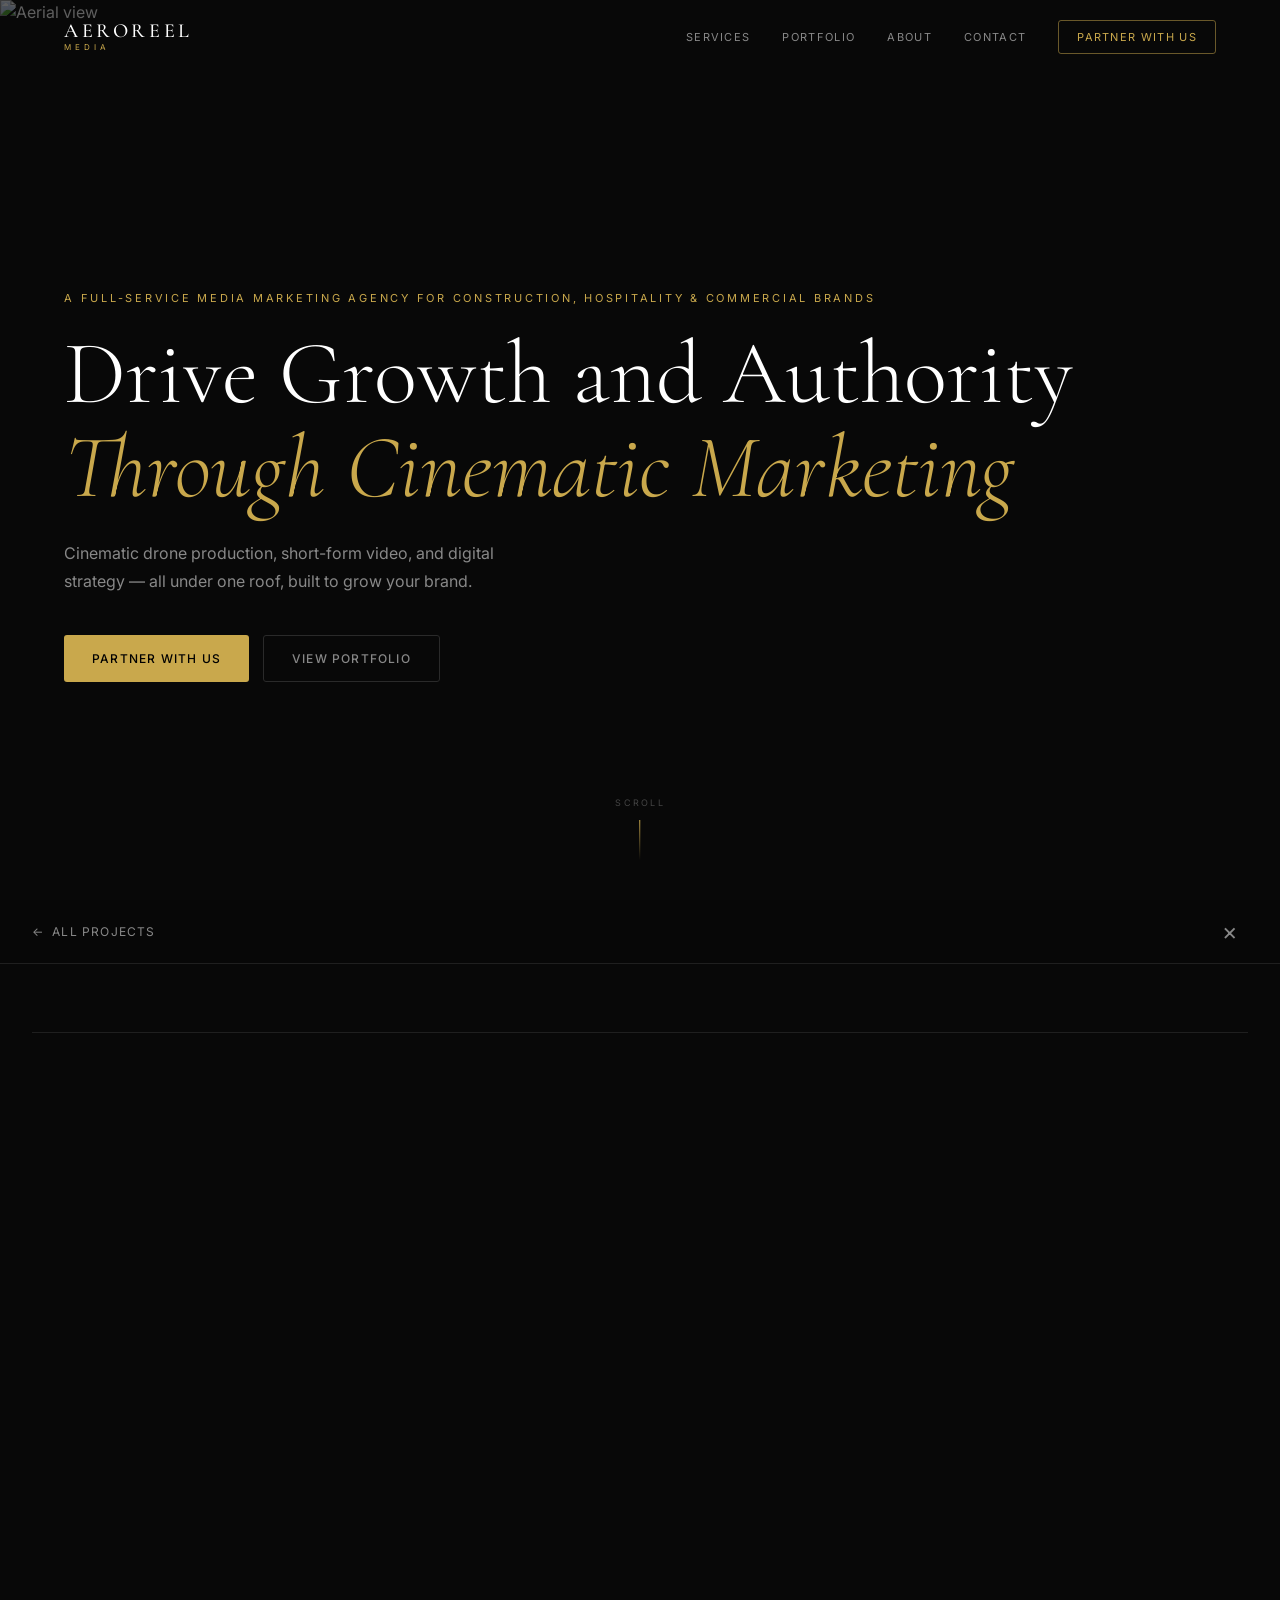
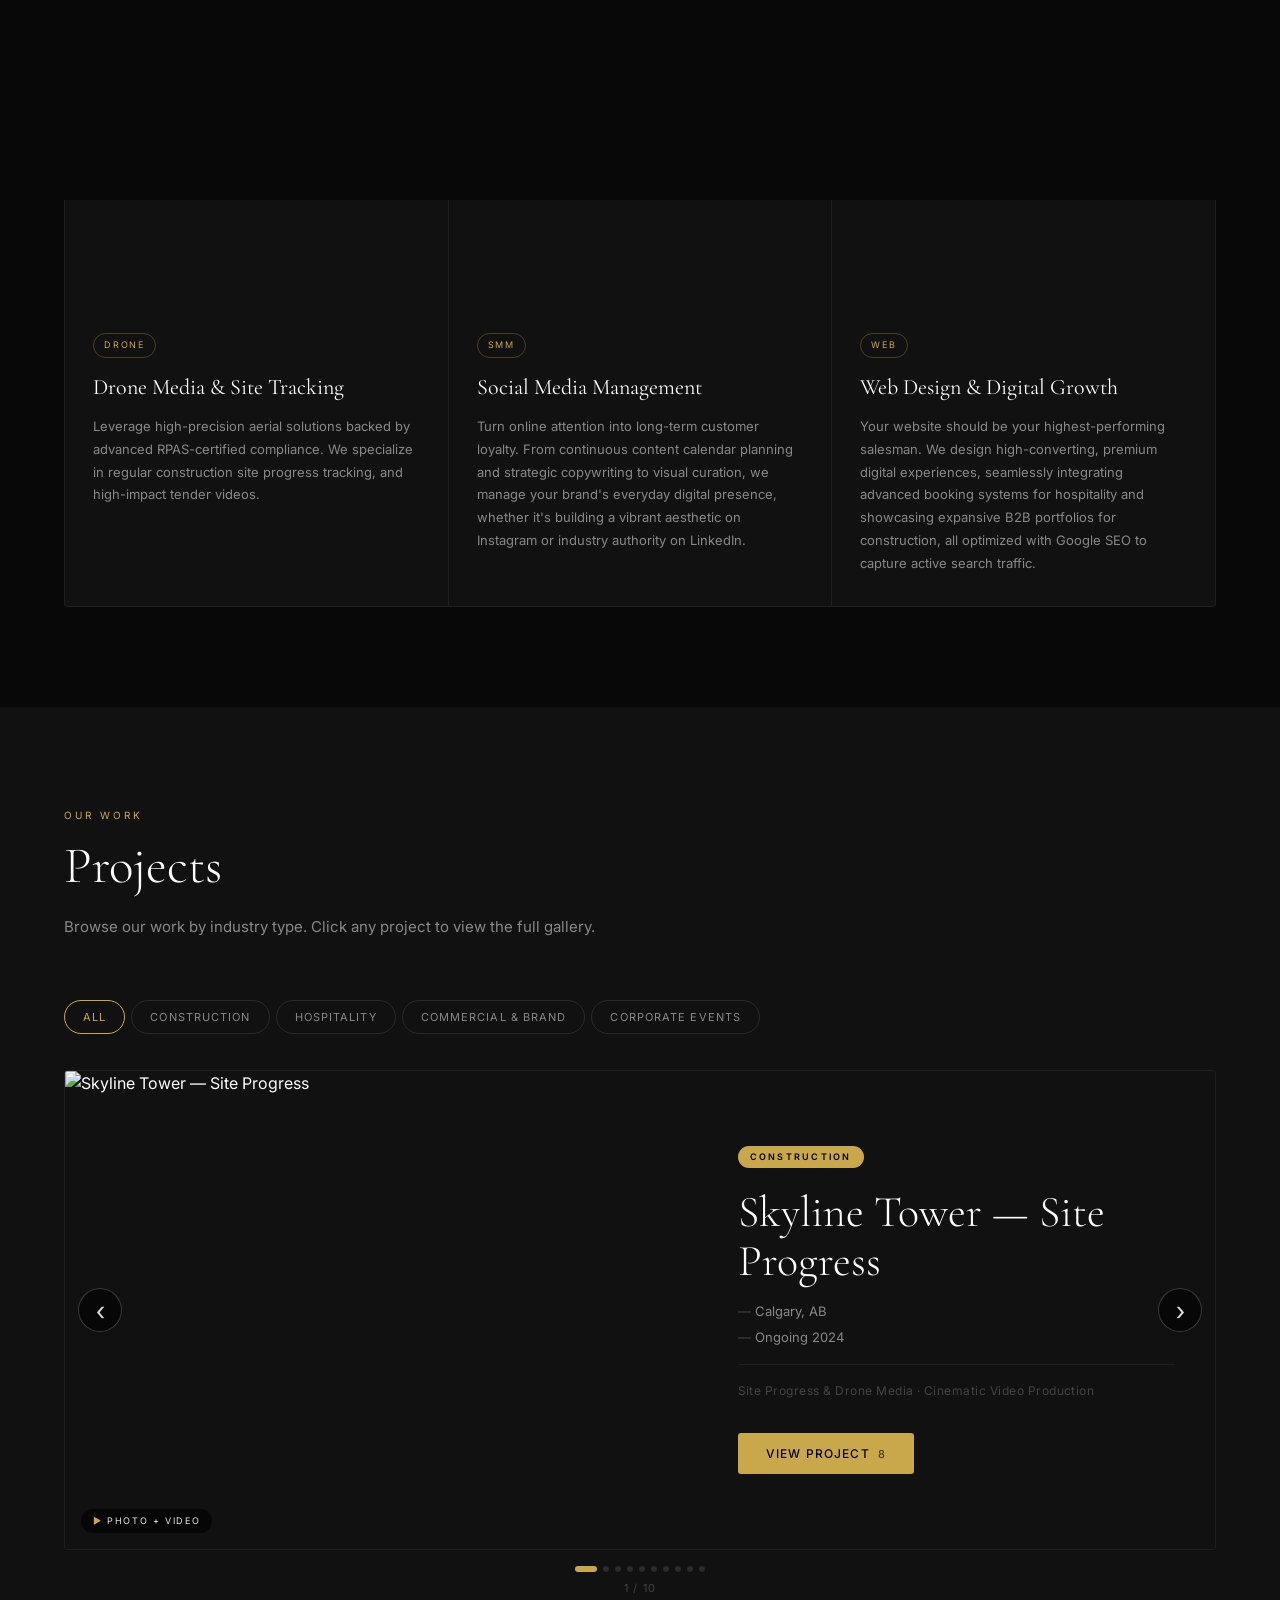
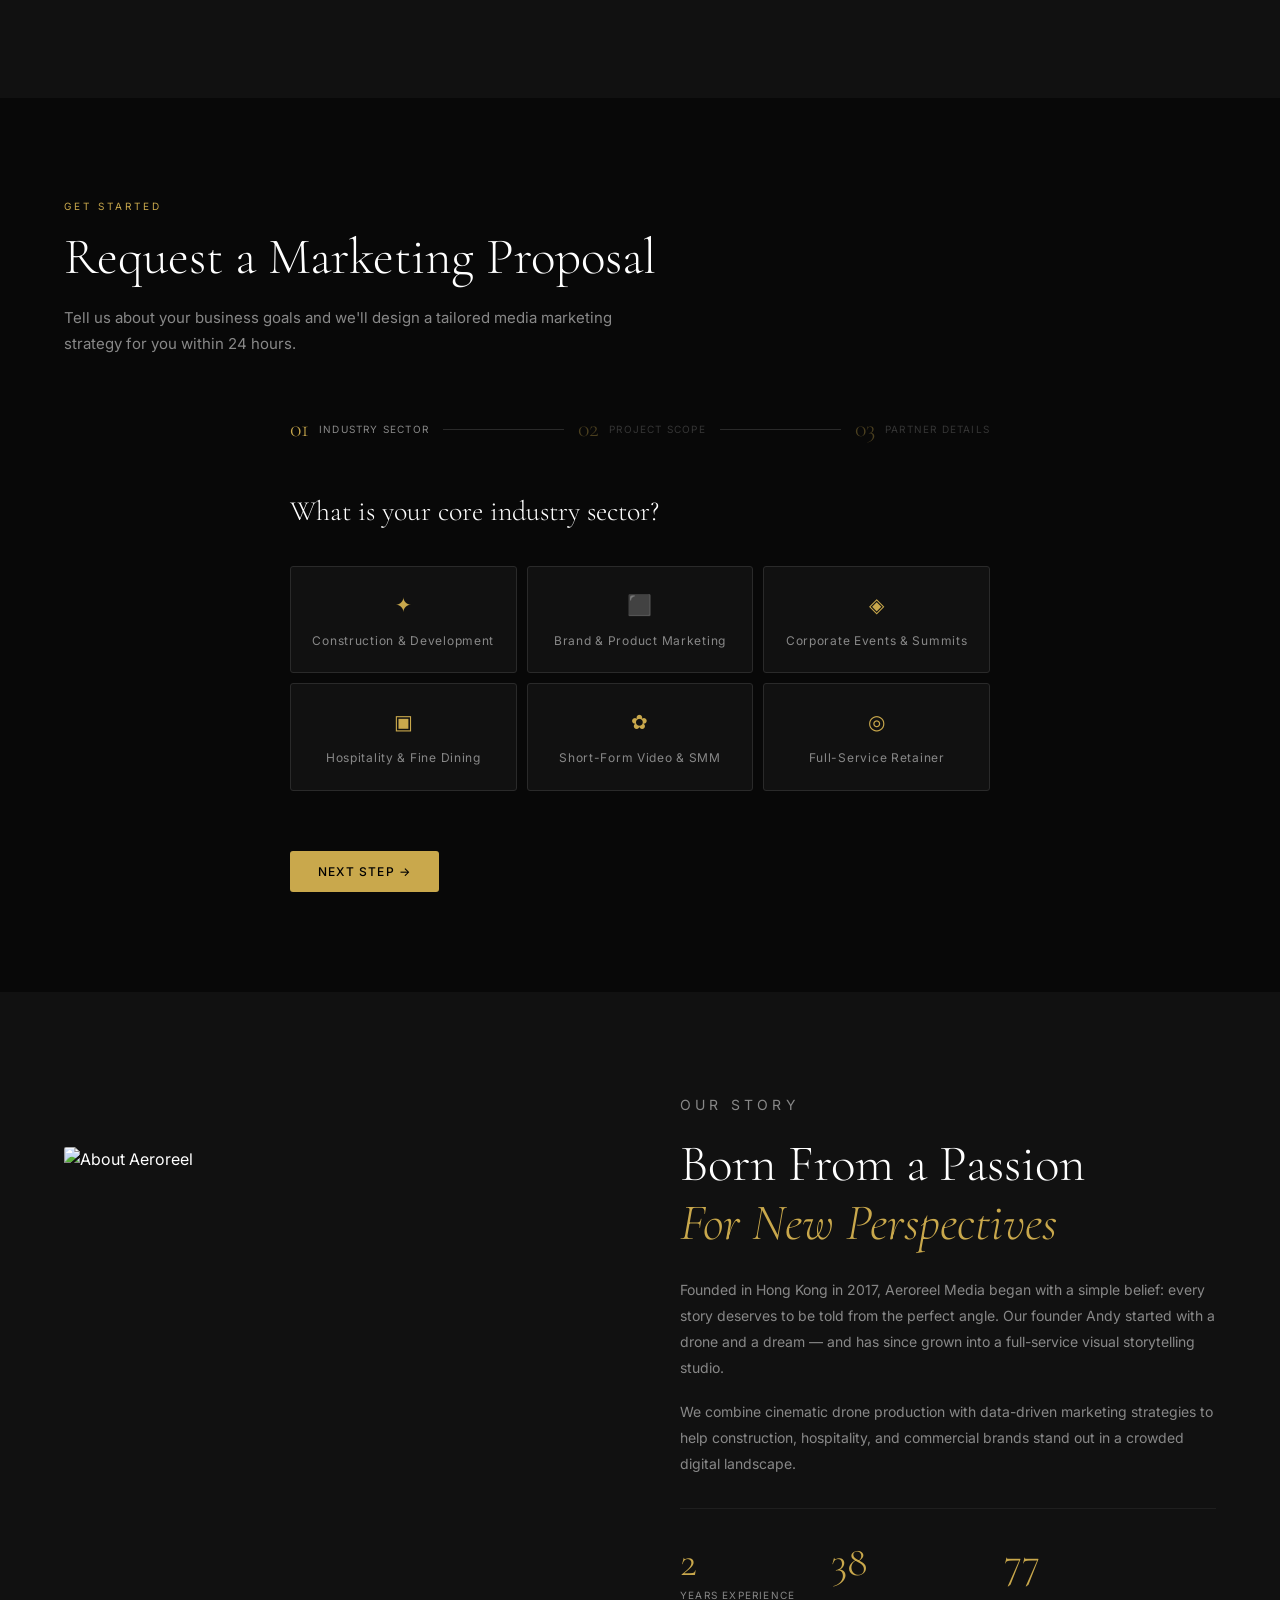
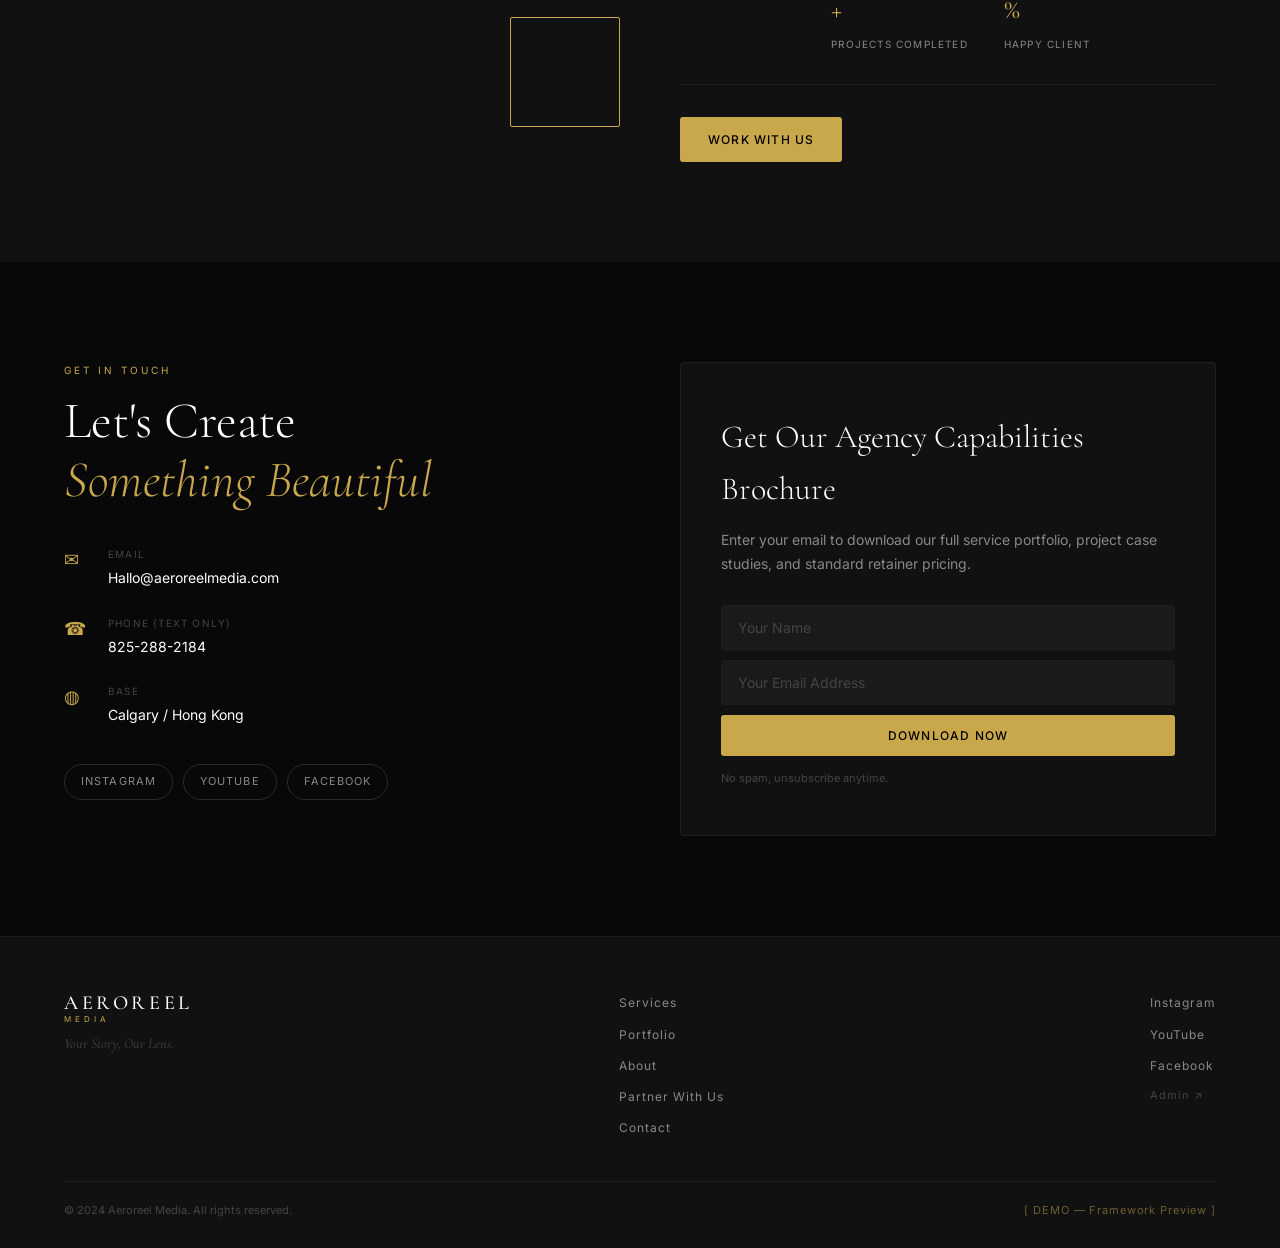
==== commit aebff6bb: "v1.1" ====
--- a/index.html
+++ b/index.html
@@ -42,11 +42,11 @@
         <span class="logo-sub">MEDIA</span>
       </a>
       <ul class="nav-links">
-        <li><a href="#events">Events</a></li>
+        <li><a href="#events">Services</a></li>
         <li><a href="#portfolio">Portfolio</a></li>
         <li><a href="#about">About</a></li>
         <li><a href="#contact">Contact</a></li>
-        <li><a href="#booking" class="btn-nav">Book Now</a></li>
+        <li><a href="#booking" class="btn-nav">Partner With Us</a></li>
       </ul>
       <button class="nav-toggle" id="navToggle" aria-label="Menu">
         <span></span><span></span><span></span>
@@ -58,11 +58,11 @@
   <div class="mobile-menu" id="mobileMenu">
     <button class="mobile-close" id="mobileClose">&times;</button>
     <ul>
-      <li><a href="#events" class="mobile-link">Events</a></li>
+      <li><a href="#events" class="mobile-link">Services</a></li>
       <li><a href="#portfolio" class="mobile-link">Portfolio</a></li>
       <li><a href="#about" class="mobile-link">About</a></li>
       <li><a href="#contact" class="mobile-link">Contact</a></li>
-      <li><a href="#booking" class="mobile-link highlight">Book Now</a></li>
+      <li><a href="#booking" class="mobile-link highlight">Partner With Us</a></li>
     </ul>
   </div>
 
@@ -73,11 +73,11 @@
       <div class="hero-overlay"></div>
     </div>
     <div class="hero-content">
-      <p class="hero-eyebrow reveal">Hong Kong's Premier Aerial Media Studio</p>
-      <h1 class="hero-title reveal">Transform Your Vision<br><em>Into Stunning Visuals</em></h1>
-      <p class="hero-desc reveal">Professional drone photography &amp; videography for weddings, real estate, corporate events, and beyond.</p>
+      <p class="hero-eyebrow reveal">A Full-Service Media Marketing Agency for Construction, Hospitality &amp; Commercial Brands</p>
+      <h1 class="hero-title reveal">Drive Growth and Authority<br><em>Through Cinematic Marketing</em></h1>
+      <p class="hero-desc reveal">Cinematic drone production, short-form video, and digital strategy — all under one roof, built to grow your brand.</p>
       <div class="hero-actions reveal">
-        <a href="#booking" class="btn btn-primary">Book a Session</a>
+        <a href="#booking" class="btn btn-primary">Partner With Us</a>
         <a href="#portfolio" class="btn btn-ghost">View Portfolio</a>
       </div>
     </div>
@@ -92,8 +92,8 @@
     <div class="container">
       <div class="section-header reveal">
         <p class="section-eyebrow">What We Do</p>
-        <h2 class="section-title">Events We Cover</h2>
-        <p class="section-desc">From intimate ceremonies to large-scale commercial projects — we bring a unique aerial perspective to every occasion.</p>
+        <h2 class="section-title">Our Services</h2>
+        <p class="section-desc">From high-impact cinematic production to data-driven digital growth, we deliver full-service marketing strategies that drive real business results.</p>
       </div>
       <div class="events-grid">
         <div class="event-card reveal" data-delay="0">
@@ -101,9 +101,9 @@
             <img src="https://images.unsplash.com/photo-1519741497674-611481863552?w=600&q=70" alt="Wedding">
           </div>
           <div class="event-body">
-            <span class="event-tag">Wedding</span>
-            <h3>Weddings &amp; Ceremonies</h3>
-            <p>Capture your special day from breathtaking aerial perspectives — venues, outdoor ceremonies, and reception highlights.</p>
+            <span class="event-tag">Video</span>
+            <h3>Cinematic Video Production</h3>
+            <p>Elevate your brand prestige with cinematic style video content. We combine high-end ground cinematography with storytelling to produce commercial advertisements, corporate anthems, and hospitality promotional films that captivate audiences and inspire action.</p>
           </div>
         </div>
         <div class="event-card reveal" data-delay="100">
@@ -111,9 +111,9 @@
             <img src="https://images.unsplash.com/photo-1560518883-ce09059eeffa?w=600&q=70" alt="Real Estate">
           </div>
           <div class="event-body">
-            <span class="event-tag">Real Estate</span>
-            <h3>Property &amp; Real Estate</h3>
-            <p>Showcase properties with stunning aerial views. Ideal for luxury homes, commercial spaces, and new developments.</p>
+            <span class="event-tag">Photography</span>
+            <h3>Commercial Photography</h3>
+            <p>Replace generic stock photos with premium, custom visual assets. We deliver elite, editorial-grade imagery tailored for marketing campaigns, corporate portfolios, and digital growth.</p>
           </div>
         </div>
         <div class="event-card reveal" data-delay="200">
@@ -121,9 +121,9 @@
             <img src="https://images.unsplash.com/photo-1556761175-b413da4baf72?w=600&q=70" alt="Corporate">
           </div>
           <div class="event-body">
-            <span class="event-tag">Corporate</span>
-            <h3>Corporate &amp; Commercial</h3>
-            <p>Elevate your brand story with professional aerial content for campaigns, events, and company profiles.</p>
+            <span class="event-tag">Social</span>
+            <h3>Short-Form Video Marketing</h3>
+            <p>Dominate social feeds where your customers hang out. We fully manage the scripting, shooting, and editing of high-impact Instagram Reels, TikToks, and YouTube Shorts designed to trigger platform algorithms, maximize viral engagement, and flood your business with new leads.</p>
           </div>
         </div>
         <div class="event-card reveal" data-delay="0">
@@ -131,9 +131,9 @@
             <img src="https://images.unsplash.com/photo-1504307651254-35680f356dfd?w=600&q=70" alt="Construction">
           </div>
           <div class="event-body">
-            <span class="event-tag">Construction</span>
-            <h3>Construction &amp; Development</h3>
-            <p>Document your project's progress from above. Regular aerial surveys for developers, contractors, and investors.</p>
+            <span class="event-tag">Drone</span>
+            <h3>Drone Media &amp; Site Tracking</h3>
+            <p>Leverage high-precision aerial solutions backed by advanced RPAS-certified compliance. We specialize in regular construction site progress tracking, and high-impact tender videos.</p>
           </div>
         </div>
         <div class="event-card reveal" data-delay="100">
@@ -141,9 +141,9 @@
             <img src="https://images.unsplash.com/photo-1533174072545-7a4b6ad7a6c3?w=600&q=70" alt="Festival">
           </div>
           <div class="event-body">
-            <span class="event-tag">Festival</span>
-            <h3>Festivals &amp; Live Events</h3>
-            <p>Capture the energy of large gatherings, concerts, and outdoor festivals with dramatic aerial coverage.</p>
+            <span class="event-tag">SMM</span>
+            <h3>Social Media Management</h3>
+            <p>Turn online attention into long-term customer loyalty. From continuous content calendar planning and strategic copywriting to visual curation, we manage your brand's everyday digital presence, whether it's building a vibrant aesthetic on Instagram or industry authority on LinkedIn.</p>
           </div>
         </div>
         <div class="event-card reveal" data-delay="200">
@@ -151,9 +151,9 @@
             <img src="https://images.unsplash.com/photo-1531746020798-e6953c6e8e04?w=600&q=70" alt="Portrait">
           </div>
           <div class="event-body">
-            <span class="event-tag">Portrait</span>
-            <h3>Portraits &amp; Fashion</h3>
-            <p>Creative portrait sessions with unique backdrops — combine aerial and ground photography for editorial-quality results.</p>
+            <span class="event-tag">Web</span>
+            <h3>Web Design &amp; Digital Growth</h3>
+            <p>Your website should be your highest-performing salesman. We design high-converting, premium digital experiences, seamlessly integrating advanced booking systems for hospitality and showcasing expansive B2B portfolios for construction, all optimized with Google SEO to capture active search traffic.</p>
           </div>
         </div>
       </div>
@@ -166,16 +166,14 @@
       <div class="section-header reveal">
         <p class="section-eyebrow">Our Work</p>
         <h2 class="section-title">Projects</h2>
-        <p class="section-desc">Browse our work by event type. Click any project to view the full gallery.</p>
+        <p class="section-desc">Browse our work by industry type. Click any project to view the full gallery.</p>
       </div>
       <div class="portfolio-filters reveal" id="portfolioFilters">
         <button class="filter-btn active" data-filter="all">All</button>
-        <button class="filter-btn" data-filter="Wedding">Weddings</button>
-        <button class="filter-btn" data-filter="Real Estate">Real Estate</button>
-        <button class="filter-btn" data-filter="Corporate">Corporate</button>
         <button class="filter-btn" data-filter="Construction">Construction</button>
-        <button class="filter-btn" data-filter="Festival">Festivals</button>
-        <button class="filter-btn" data-filter="Portrait">Portrait</button>
+        <button class="filter-btn" data-filter="Hospitality">Hospitality</button>
+        <button class="filter-btn" data-filter="Commercial &amp; Brand">Commercial &amp; Brand</button>
+        <button class="filter-btn" data-filter="Corporate Events">Corporate Events</button>
       </div>
       <div class="projects-grid" id="projectsGrid"></div>
     </div>
@@ -203,55 +201,55 @@
     <div class="container">
       <div class="section-header reveal">
         <p class="section-eyebrow">Get Started</p>
-        <h2 class="section-title">Book Your Session</h2>
-        <p class="section-desc">Tell us about your project and we'll get back to you within 24 hours.</p>
+        <h2 class="section-title">Request a Marketing Proposal</h2>
+        <p class="section-desc">Tell us about your business goals and we'll design a tailored media marketing strategy for you within 24 hours.</p>
       </div>
       <div class="booking-wrap reveal">
         <div class="booking-steps">
           <div class="step active" data-step="1">
             <span class="step-num">01</span>
-            <span class="step-label">Event Type</span>
+            <span class="step-label">Industry Sector</span>
           </div>
           <div class="step-line"></div>
           <div class="step" data-step="2">
             <span class="step-num">02</span>
-            <span class="step-label">Details</span>
+            <span class="step-label">Project Scope</span>
           </div>
           <div class="step-line"></div>
           <div class="step" data-step="3">
             <span class="step-num">03</span>
-            <span class="step-label">Contact</span>
+            <span class="step-label">Partner Details</span>
           </div>
         </div>
 
         <form class="booking-form" id="bookingForm" novalidate>
           <!-- Step 1 -->
           <div class="form-step active" id="step1">
-            <h3>What type of event is this?</h3>
+            <h3>What is your core industry sector?</h3>
             <div class="event-type-grid">
               <label class="event-type-card">
-                <input type="radio" name="eventType" value="wedding">
-                <span class="card-inner"><span class="card-icon">✦</span><span class="card-name">Wedding</span></span>
-              </label>
-              <label class="event-type-card">
-                <input type="radio" name="eventType" value="realestate">
-                <span class="card-inner"><span class="card-icon">⬛</span><span class="card-name">Real Estate</span></span>
-              </label>
-              <label class="event-type-card">
-                <input type="radio" name="eventType" value="corporate">
-                <span class="card-inner"><span class="card-icon">◈</span><span class="card-name">Corporate</span></span>
-              </label>
-              <label class="event-type-card">
-                <input type="radio" name="eventType" value="construction">
-                <span class="card-inner"><span class="card-icon">▣</span><span class="card-name">Construction</span></span>
-              </label>
-              <label class="event-type-card">
-                <input type="radio" name="eventType" value="festival">
-                <span class="card-inner"><span class="card-icon">✿</span><span class="card-name">Festival</span></span>
-              </label>
-              <label class="event-type-card">
-                <input type="radio" name="eventType" value="portrait">
-                <span class="card-inner"><span class="card-icon">◎</span><span class="card-name">Portrait</span></span>
+                <input type="radio" name="eventType" value="Construction &amp; Development">
+                <span class="card-inner"><span class="card-icon">✦</span><span class="card-name">Construction &amp; Development</span></span>
+              </label>
+              <label class="event-type-card">
+                <input type="radio" name="eventType" value="Brand &amp; Product Marketing">
+                <span class="card-inner"><span class="card-icon">⬛</span><span class="card-name">Brand &amp; Product Marketing</span></span>
+              </label>
+              <label class="event-type-card">
+                <input type="radio" name="eventType" value="Corporate Events &amp; Summits">
+                <span class="card-inner"><span class="card-icon">◈</span><span class="card-name">Corporate Events &amp; Summits</span></span>
+              </label>
+              <label class="event-type-card">
+                <input type="radio" name="eventType" value="Hospitality &amp; Fine Dining">
+                <span class="card-inner"><span class="card-icon">▣</span><span class="card-name">Hospitality &amp; Fine Dining</span></span>
+              </label>
+              <label class="event-type-card">
+                <input type="radio" name="eventType" value="Short-Form Video &amp; SMM">
+                <span class="card-inner"><span class="card-icon">✿</span><span class="card-name">Short-Form Video &amp; SMM</span></span>
+              </label>
+              <label class="event-type-card">
+                <input type="radio" name="eventType" value="Full-Service Retainer">
+                <span class="card-inner"><span class="card-icon">◎</span><span class="card-name">Full-Service Retainer</span></span>
               </label>
             </div>
             <p class="step-error" id="step1Error"></p>
@@ -268,21 +266,23 @@
               </div>
               <div class="form-group">
                 <label>Location / Area</label>
-                <input type="text" name="location" placeholder="e.g. Repulse Bay, Hong Kong">
+                <input type="text" name="location" placeholder="e.g. Calgary Northwest">
               </div>
             </div>
             <div class="form-group">
               <label>Services Required</label>
               <div class="checkbox-group">
-                <label class="checkbox-item"><input type="checkbox" name="service" value="drone_photo"> Drone Photography</label>
-                <label class="checkbox-item"><input type="checkbox" name="service" value="drone_video"> Drone Videography</label>
-                <label class="checkbox-item"><input type="checkbox" name="service" value="ground_photo"> Ground Photography</label>
-                <label class="checkbox-item"><input type="checkbox" name="service" value="post_prod"> Post-Production</label>
+                <label class="checkbox-item"><input type="checkbox" name="service" value="Cinematic Video Production"> Cinematic Video Production</label>
+                <label class="checkbox-item"><input type="checkbox" name="service" value="Site Progress & Drone Media"> Site Progress &amp; Drone Media</label>
+                <label class="checkbox-item"><input type="checkbox" name="service" value="Commercial Photography"> Commercial Photography</label>
+                <label class="checkbox-item"><input type="checkbox" name="service" value="Short-Form Video Marketing"> Short-Form Video Marketing (Reels/Shorts)</label>
+                <label class="checkbox-item"><input type="checkbox" name="service" value="Social Media Management"> Social Media Management</label>
+                <label class="checkbox-item"><input type="checkbox" name="service" value="Web Design & Google SEO"> Web Design &amp; Google SEO</label>
               </div>
             </div>
             <div class="form-group">
-              <label>Additional Notes</label>
-              <textarea name="notes" rows="4" placeholder="Tell us more about your project..."></textarea>
+              <label>Project Objectives</label>
+              <textarea name="notes" rows="4" placeholder="Tell us more about your business goals, target audience, or specific project requirements..."></textarea>
             </div>
             <div class="form-nav">
               <button type="button" class="btn btn-ghost prev-step" data-prev="1">&larr; Back</button>
@@ -315,7 +315,7 @@
             </div>
             <div class="form-nav">
               <button type="button" class="btn btn-ghost prev-step" data-prev="2">&larr; Back</button>
-              <button type="submit" class="btn btn-primary">Send Inquiry &#10003;</button>
+              <button type="submit" class="btn btn-primary">Submit Proposal Request &#10003;</button>
             </div>
           </div>
 
@@ -345,19 +345,19 @@
           <p class="section-eyebrow">Our Story</p>
           <h2 class="section-title">Born From a Passion<br><em>For New Perspectives</em></h2>
           <p>Founded in Hong Kong in 2017, Aeroreel Media began with a simple belief: every story deserves to be told from the perfect angle. Our founder Andy started with a drone and a dream — and has since grown into a full-service visual storytelling studio.</p>
-          <p>We combine technical expertise with creative vision to deliver content that doesn't just document — it captivates.</p>
+          <p>We combine cinematic drone production with data-driven marketing strategies to help construction, hospitality, and commercial brands stand out in a crowded digital landscape.</p>
           <div class="stats-row">
             <div class="stat">
-              <span class="stat-num" data-target="7">0</span><span class="stat-plus">+</span>
+              <span class="stat-num" data-target="3">0</span>
               <span class="stat-label">Years Experience</span>
             </div>
             <div class="stat">
-              <span class="stat-num" data-target="500">0</span><span class="stat-plus">+</span>
+              <span class="stat-num" data-target="50">0</span><span class="stat-plus">+</span>
               <span class="stat-label">Projects Completed</span>
             </div>
             <div class="stat">
               <span class="stat-num" data-target="100">0</span><span class="stat-plus">%</span>
-              <span class="stat-label">Client Satisfaction</span>
+              <span class="stat-label">Happy Client</span>
             </div>
           </div>
           <a href="#booking" class="btn btn-primary">Work With Us</a>
@@ -392,7 +392,7 @@
               <span class="contact-icon">◍</span>
               <div>
                 <span class="contact-label">Base</span>
-                <span class="contact-value">Hong Kong</span>
+                <span class="contact-value">Calgary / Hong Kong</span>
               </div>
             </div>
           </div>
@@ -403,12 +403,12 @@
           </div>
         </div>
         <div class="email-signup reveal">
-          <h3>Stay Inspired</h3>
-          <p>Subscribe to receive our latest work, behind-the-scenes content, and exclusive offers.</p>
+          <h3>Get Our Agency Capabilities Brochure</h3>
+          <p>Enter your email to download our full service portfolio, project case studies, and standard retainer pricing.</p>
           <form class="signup-form" id="signupForm" novalidate>
             <input type="text" name="subName" placeholder="Your Name" autocomplete="name">
             <input type="email" name="subEmail" placeholder="Your Email Address" required autocomplete="email">
-            <button type="submit" class="btn btn-primary">Subscribe</button>
+            <button type="submit" class="btn btn-primary">Download Now</button>
             <p class="signup-note">No spam, unsubscribe anytime.</p>
           </form>
           <div class="signup-success" id="signupSuccess">
@@ -431,10 +431,10 @@
           <p class="footer-tagline">Your Story, Our Lens.</p>
         </div>
         <nav class="footer-nav">
-          <a href="#events">Events</a>
+          <a href="#events">Services</a>
           <a href="#portfolio">Portfolio</a>
           <a href="#about">About</a>
-          <a href="#booking">Book Now</a>
+          <a href="#booking">Partner With Us</a>
           <a href="#contact">Contact</a>
         </nav>
         <div class="footer-social">
--- a/css/style.css
+++ b/css/style.css
@@ -549,6 +549,23 @@
 .lightbox-nav:hover { color: var(--text); }
 .lightbox-nav.prev { left: 8px; }
 .lightbox-nav.next { right: 8px; }
+
+/* =====================
+   Video media (lightbox + grid)
+   ===================== */
+.lightbox-video { position: relative; width: min(92vw, 1100px); aspect-ratio: 16 / 9; }
+.lightbox-video iframe { position: absolute; inset: 0; width: 100%; height: 100%; border: 0; border-radius: 2px; }
+
+/* Video tiles in the project grid: show the play badge persistently */
+.project-photo-item.is-video .photo-hover { opacity: 1; background: rgba(0,0,0,0.3); font-size: 26px; }
+.project-photo-item.is-video:hover .photo-hover { background: rgba(0,0,0,0.5); }
+.project-photo-item .video-poster-fallback {
+  width: 100%; height: 100%;
+  background: linear-gradient(135deg, var(--bg-3), #0c0c0c);
+}
+
+/* "▶" prefix on the carousel type pill when the project has video */
+.carousel-type-pill.has-video::before { content: '▶ '; color: var(--accent); }
 
 /* =====================
    Scroll Reveal
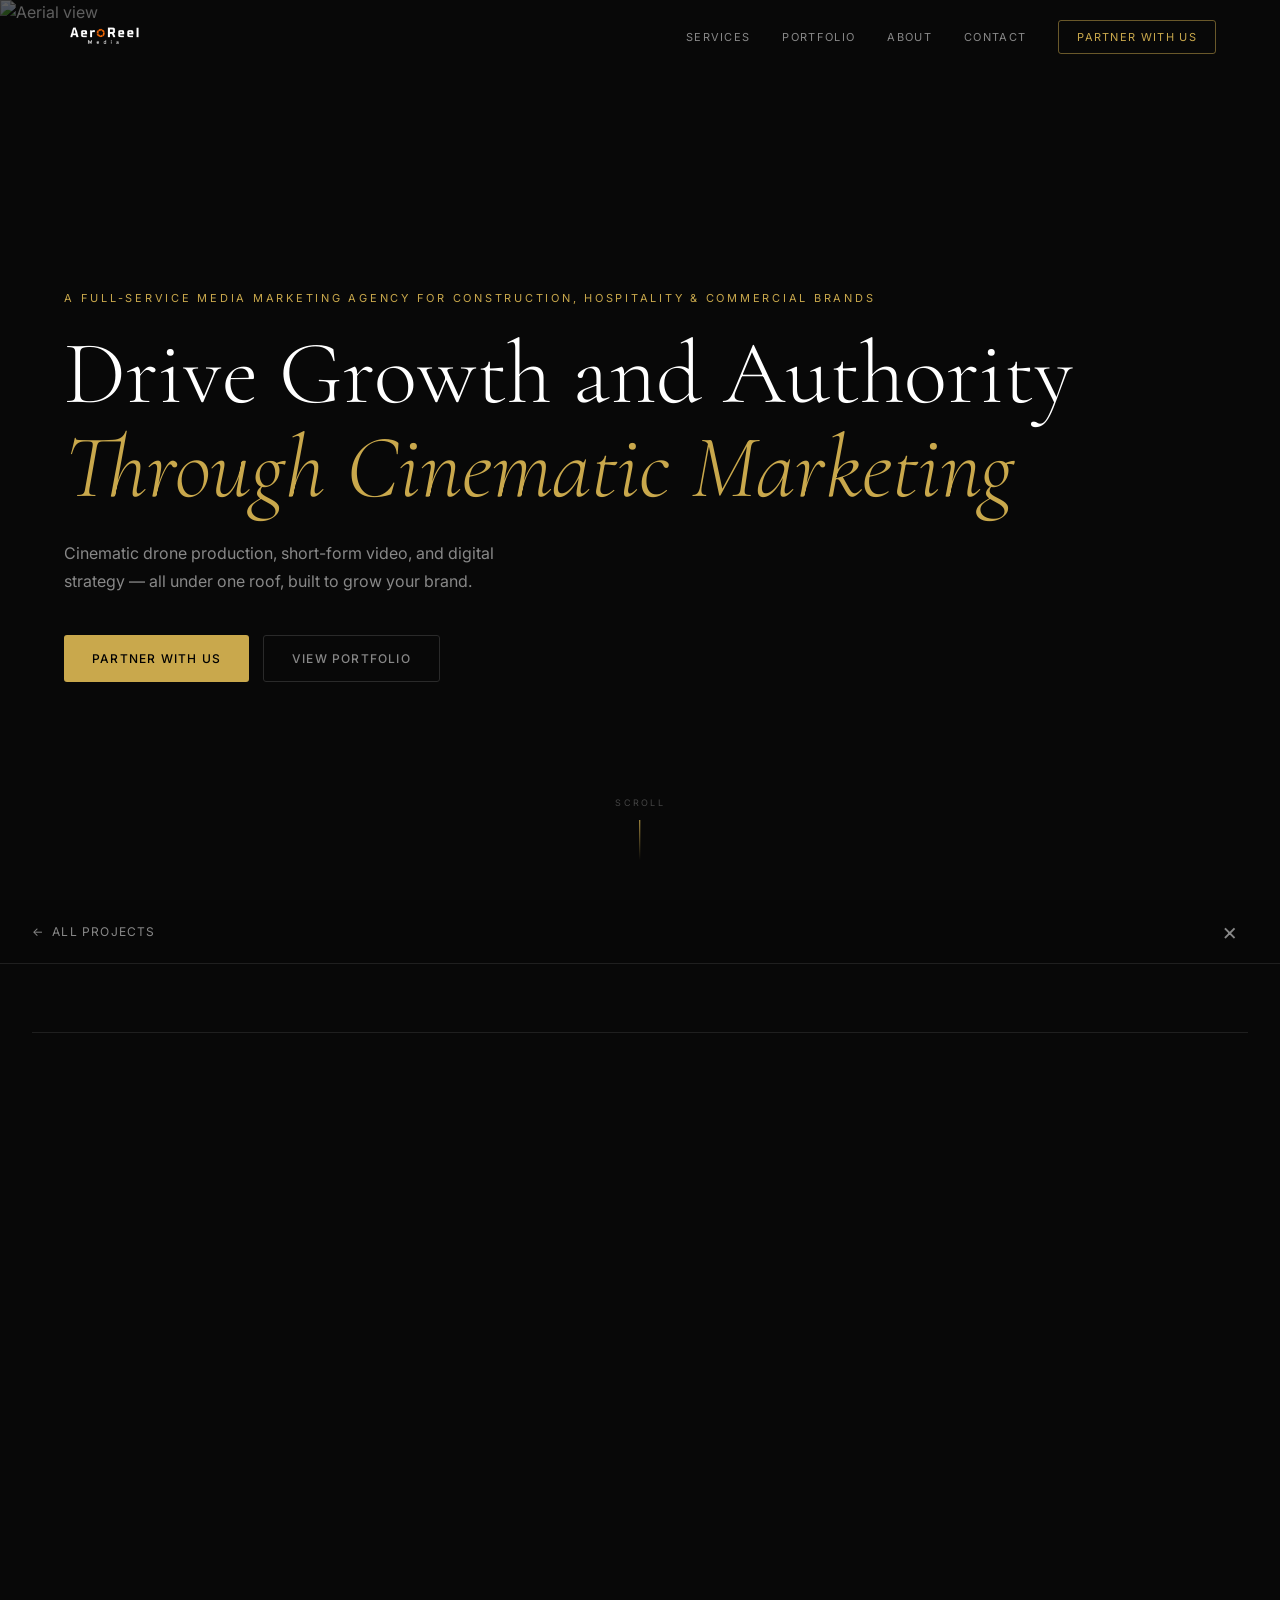
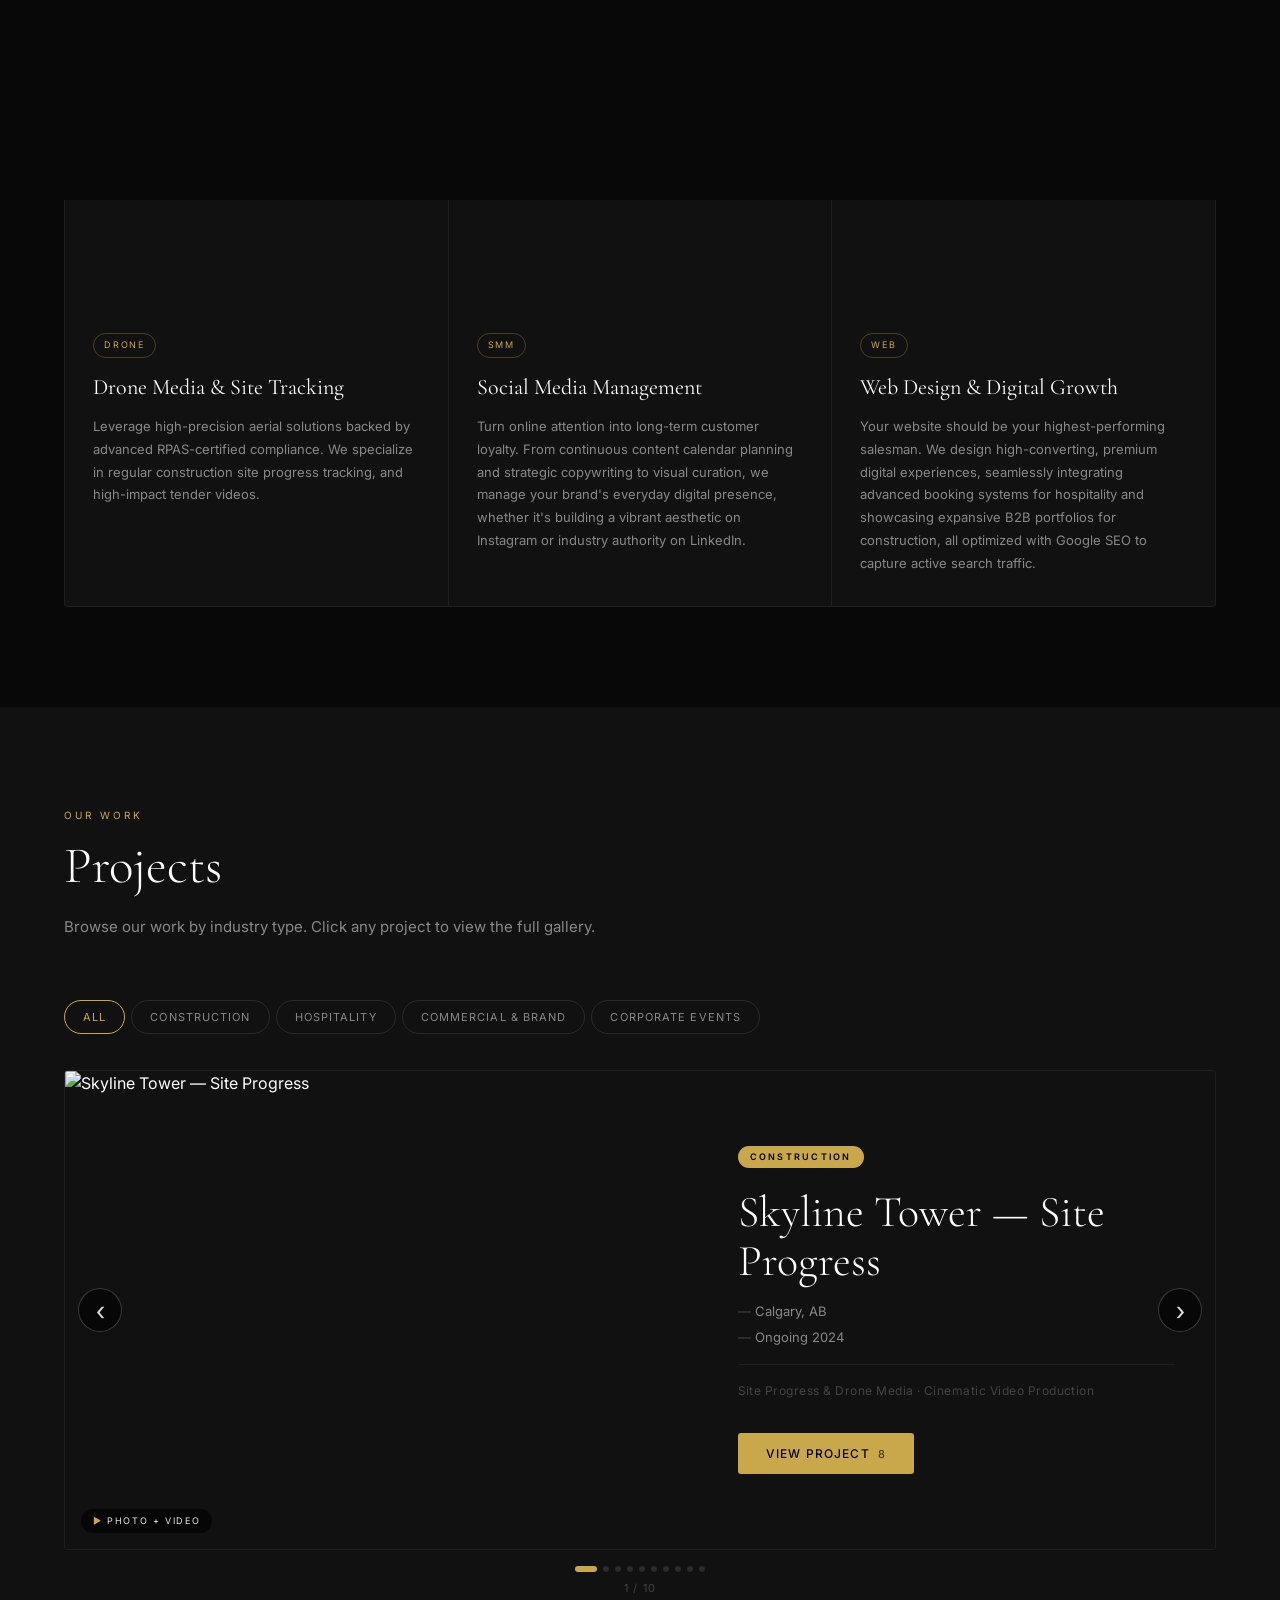
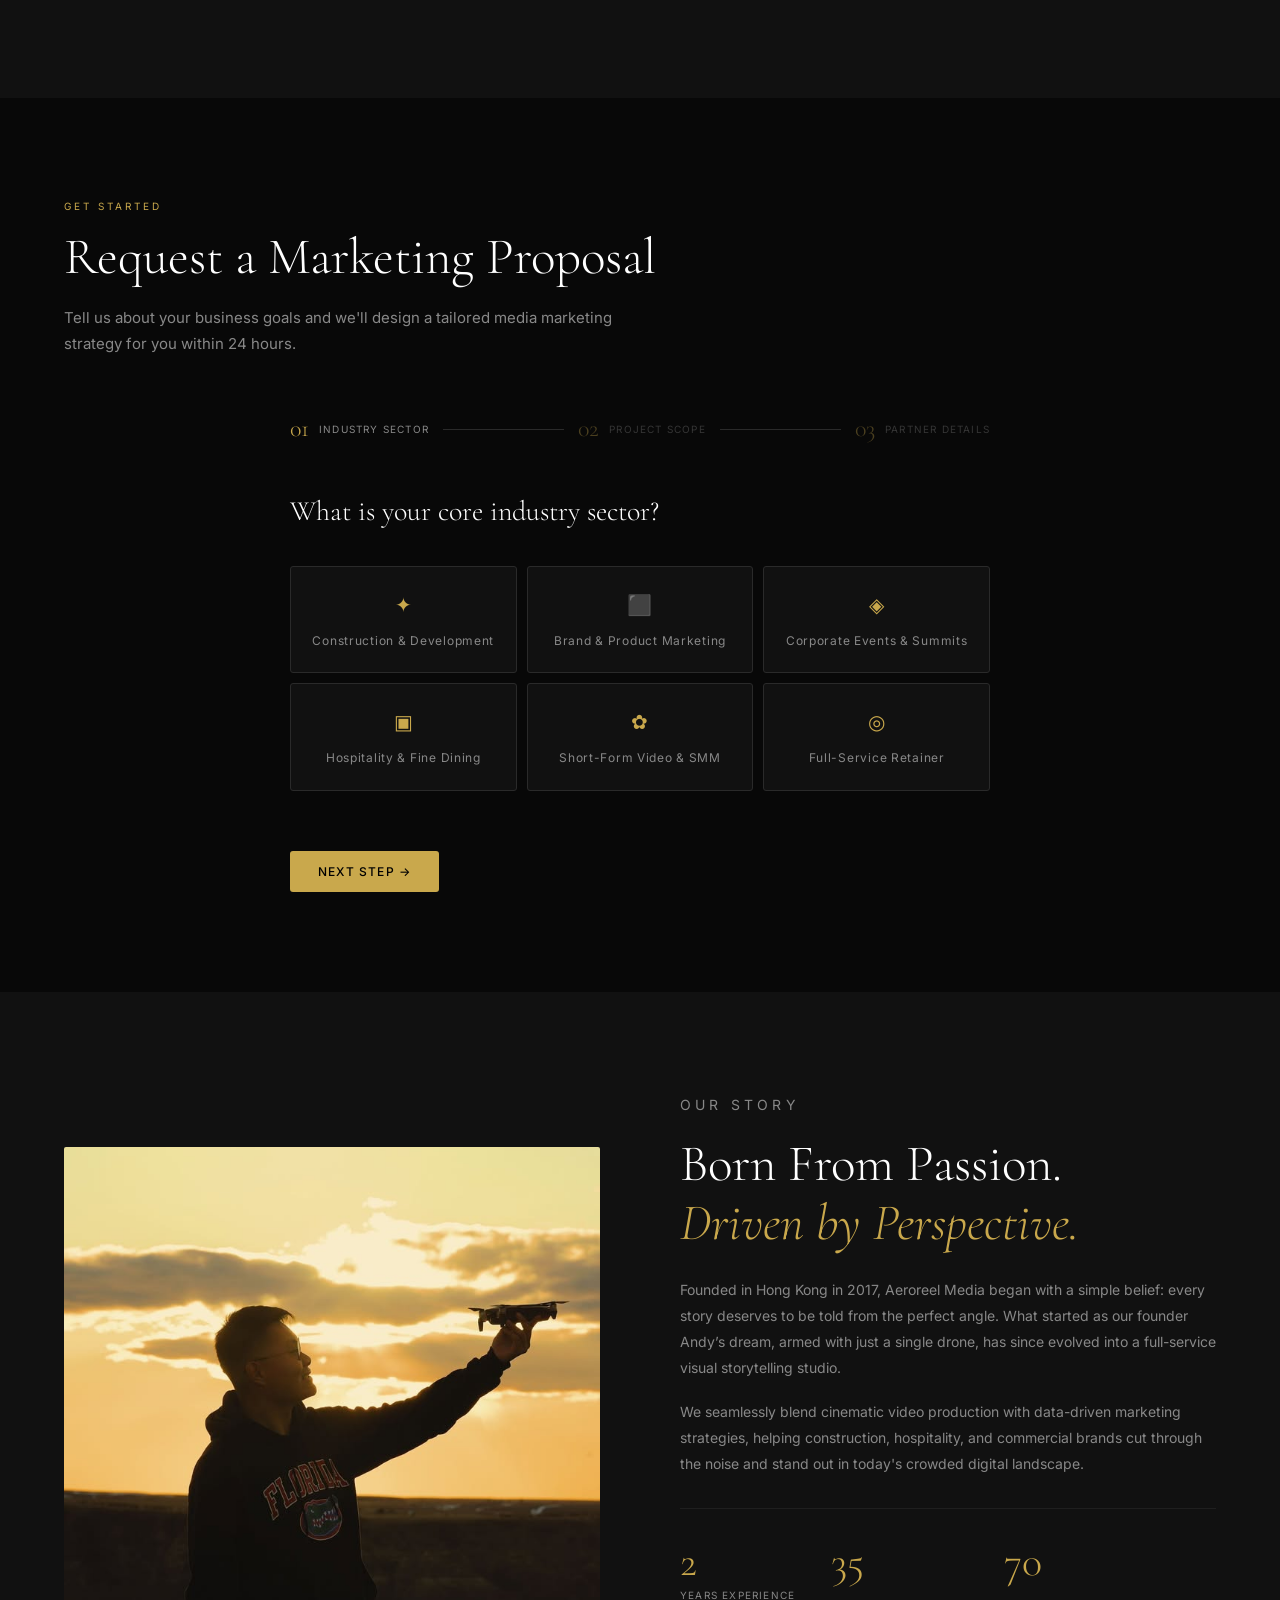
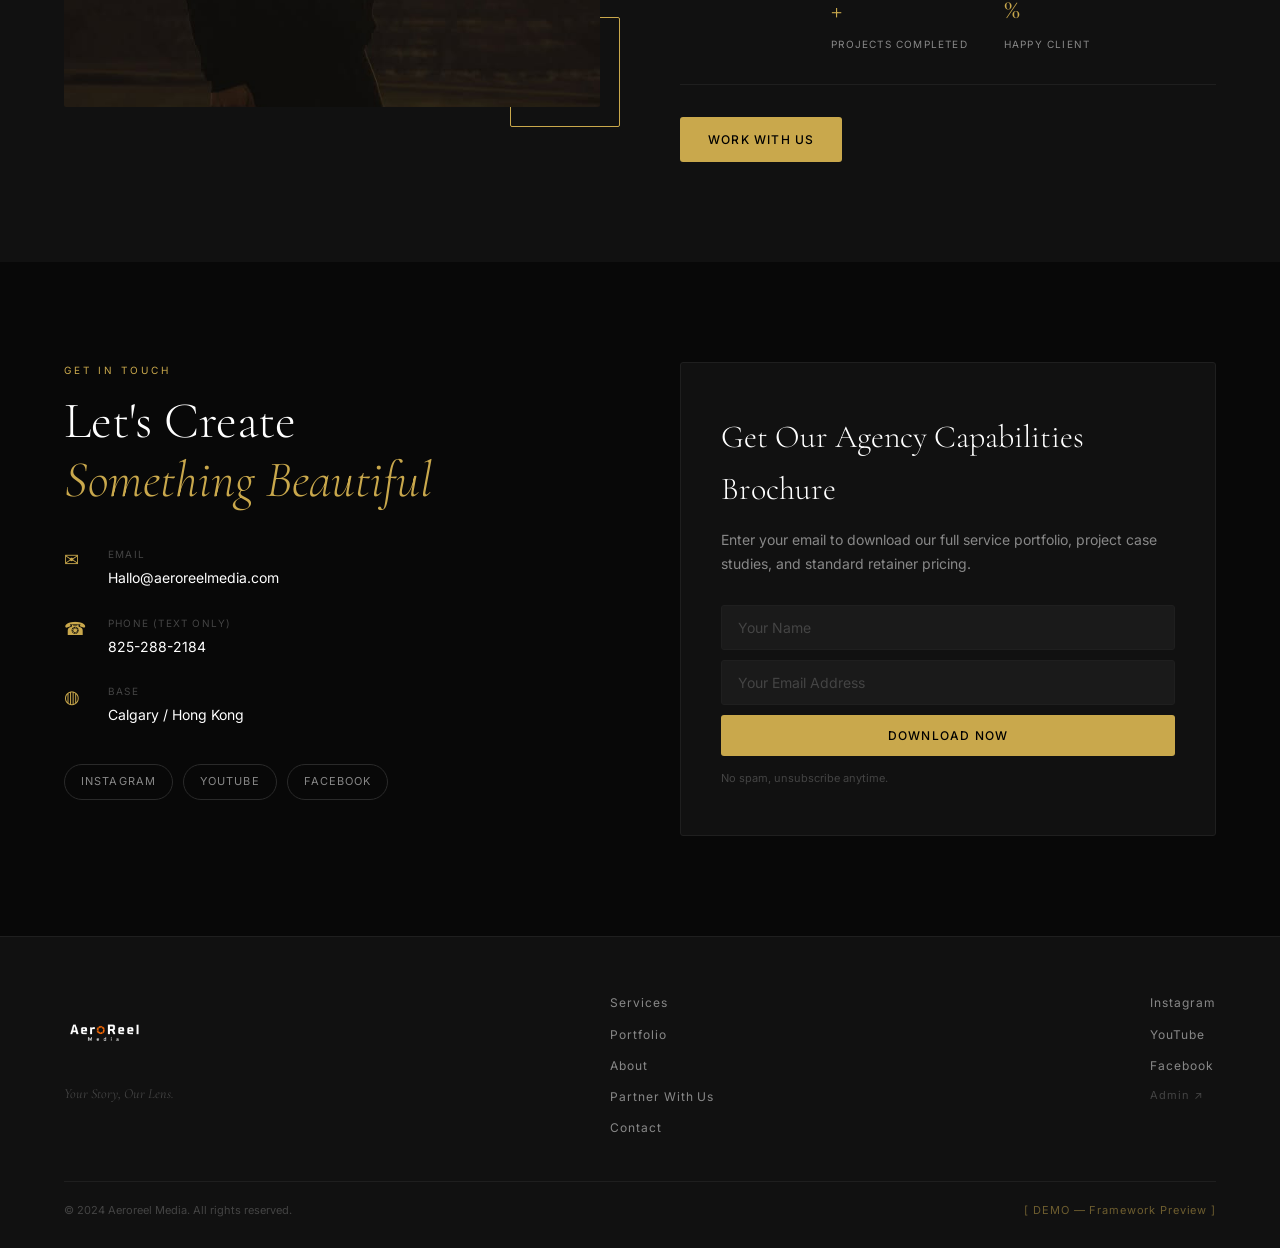
==== commit 449a4d1c: "v1.2" ====
--- a/index.html
+++ b/index.html
@@ -38,8 +38,7 @@
   <nav class="nav" id="nav">
     <div class="nav-inner">
       <a href="#home" class="nav-logo">
-        <span class="logo-text">AEROREEL</span>
-        <span class="logo-sub">MEDIA</span>
+        <img src="images/logo.png" alt="Aeroreel Media" class="logo-img">
       </a>
       <ul class="nav-links">
         <li><a href="#events">Services</a></li>
@@ -338,14 +337,14 @@
     <div class="container">
       <div class="about-grid">
         <div class="about-img-wrap reveal">
-          <img src="https://images.unsplash.com/photo-1473968512647-3e447244af8f?w=800&q=70" alt="About Aeroreel">
+          <img src="images/our_story.jpeg" alt="Aeroreel Media founder Andy flying a drone at sunset">
           <div class="about-img-accent"></div>
         </div>
         <div class="about-content reveal">
           <p class="section-eyebrow">Our Story</p>
-          <h2 class="section-title">Born From a Passion<br><em>For New Perspectives</em></h2>
-          <p>Founded in Hong Kong in 2017, Aeroreel Media began with a simple belief: every story deserves to be told from the perfect angle. Our founder Andy started with a drone and a dream — and has since grown into a full-service visual storytelling studio.</p>
-          <p>We combine cinematic drone production with data-driven marketing strategies to help construction, hospitality, and commercial brands stand out in a crowded digital landscape.</p>
+          <h2 class="section-title">Born From Passion.<br><em>Driven by Perspective.</em></h2>
+          <p>Founded in Hong Kong in 2017, Aeroreel Media began with a simple belief: every story deserves to be told from the perfect angle. What started as our founder Andy’s dream, armed with just a single drone, has since evolved into a full-service visual storytelling studio.</p>
+          <p>We seamlessly blend cinematic video production with data-driven marketing strategies, helping construction, hospitality, and commercial brands cut through the noise and stand out in today's crowded digital landscape.</p>
           <div class="stats-row">
             <div class="stat">
               <span class="stat-num" data-target="3">0</span>
@@ -425,8 +424,7 @@
       <div class="footer-inner">
         <div class="footer-brand">
           <a href="#home" class="nav-logo">
-            <span class="logo-text">AEROREEL</span>
-            <span class="logo-sub">MEDIA</span>
+            <img src="images/logo.png" alt="Aeroreel Media" class="logo-img">
           </a>
           <p class="footer-tagline">Your Story, Our Lens.</p>
         </div>
--- a/css/style.css
+++ b/css/style.css
@@ -85,7 +85,8 @@
   max-width: var(--max-w); margin: 0 auto; padding: 0 24px;
   height: 100%; display: flex; align-items: center; justify-content: space-between;
 }
-.nav-logo { display: flex; flex-direction: column; line-height: 1; }
+.nav-logo { display: flex; align-items: center; line-height: 1; }
+.logo-img { height: 80px; width: auto; display: block; }
 .logo-text { font-family: var(--serif); font-size: 20px; font-weight: 500; letter-spacing: 0.18em; }
 .logo-sub { font-size: 8px; letter-spacing: 0.5em; color: var(--accent); text-transform: uppercase; margin-top: 2px; }
 .nav-links { display: flex; align-items: center; gap: 32px; list-style: none; }
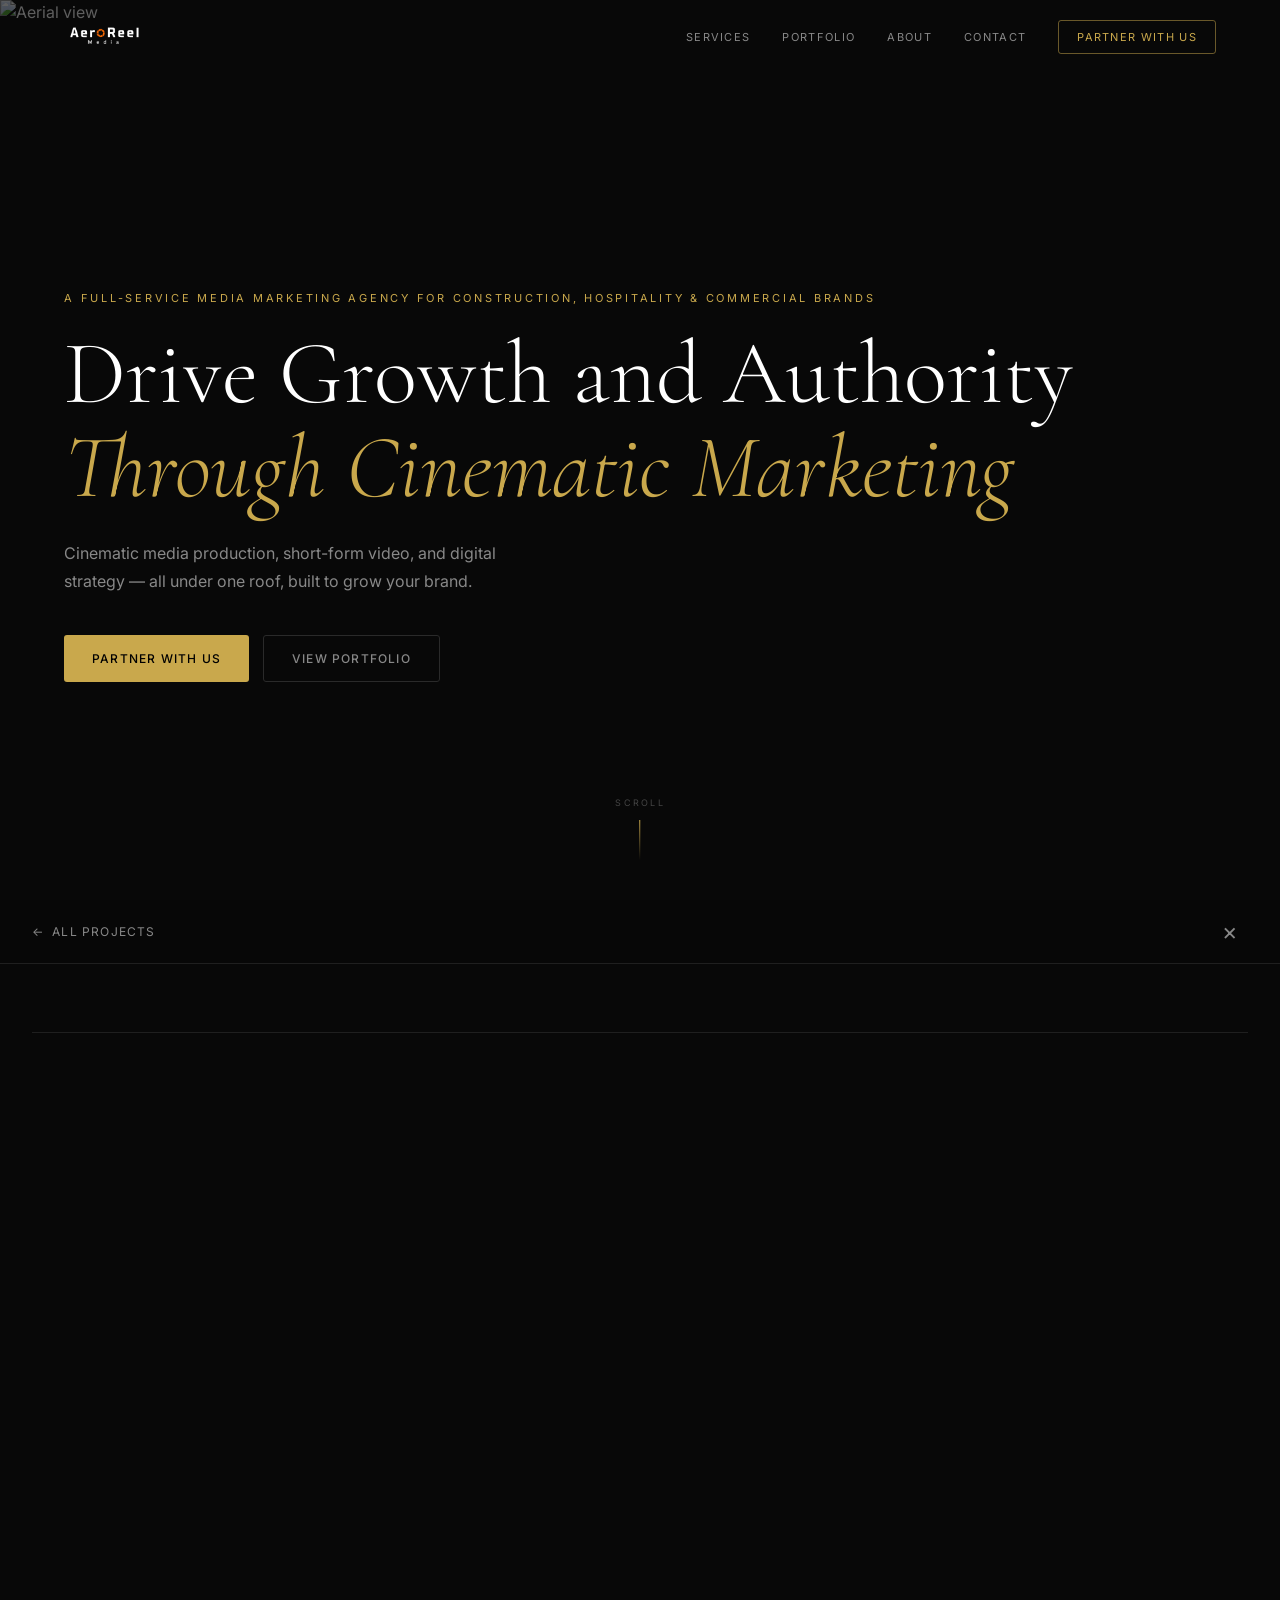
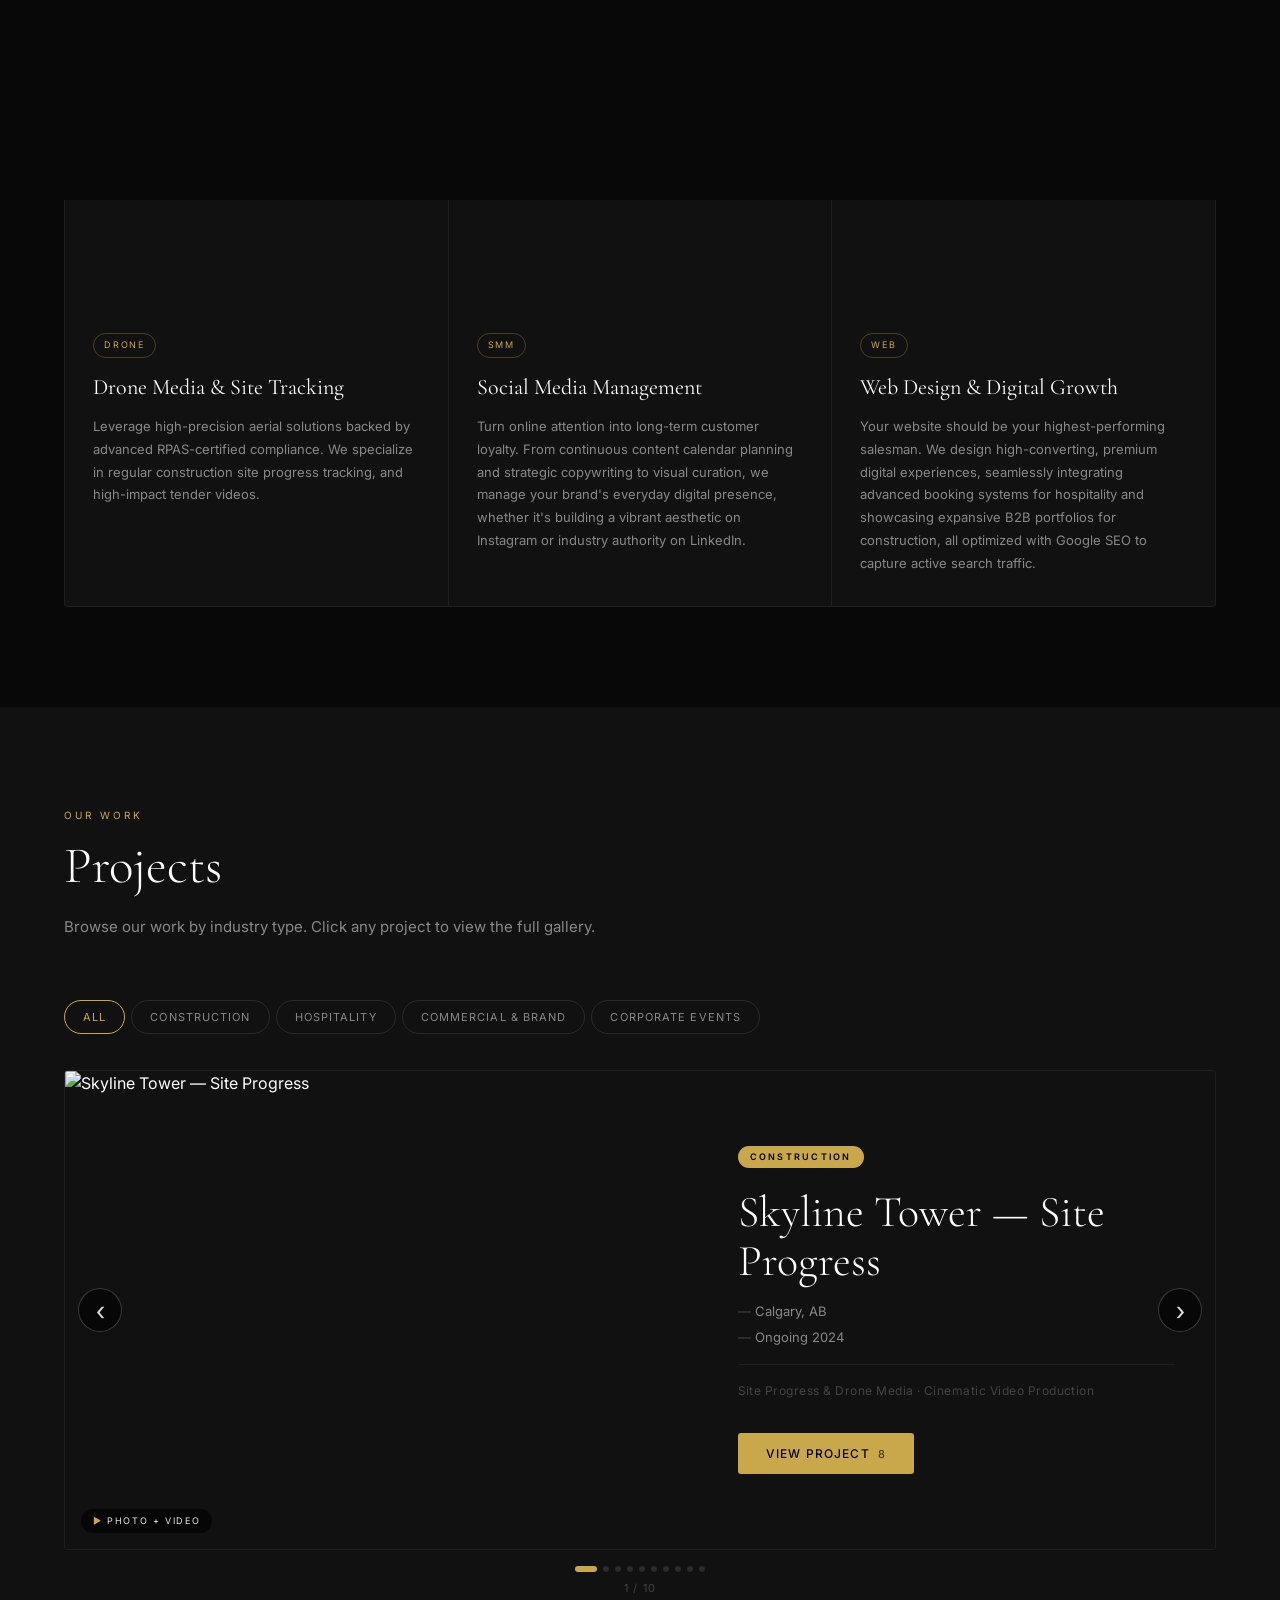
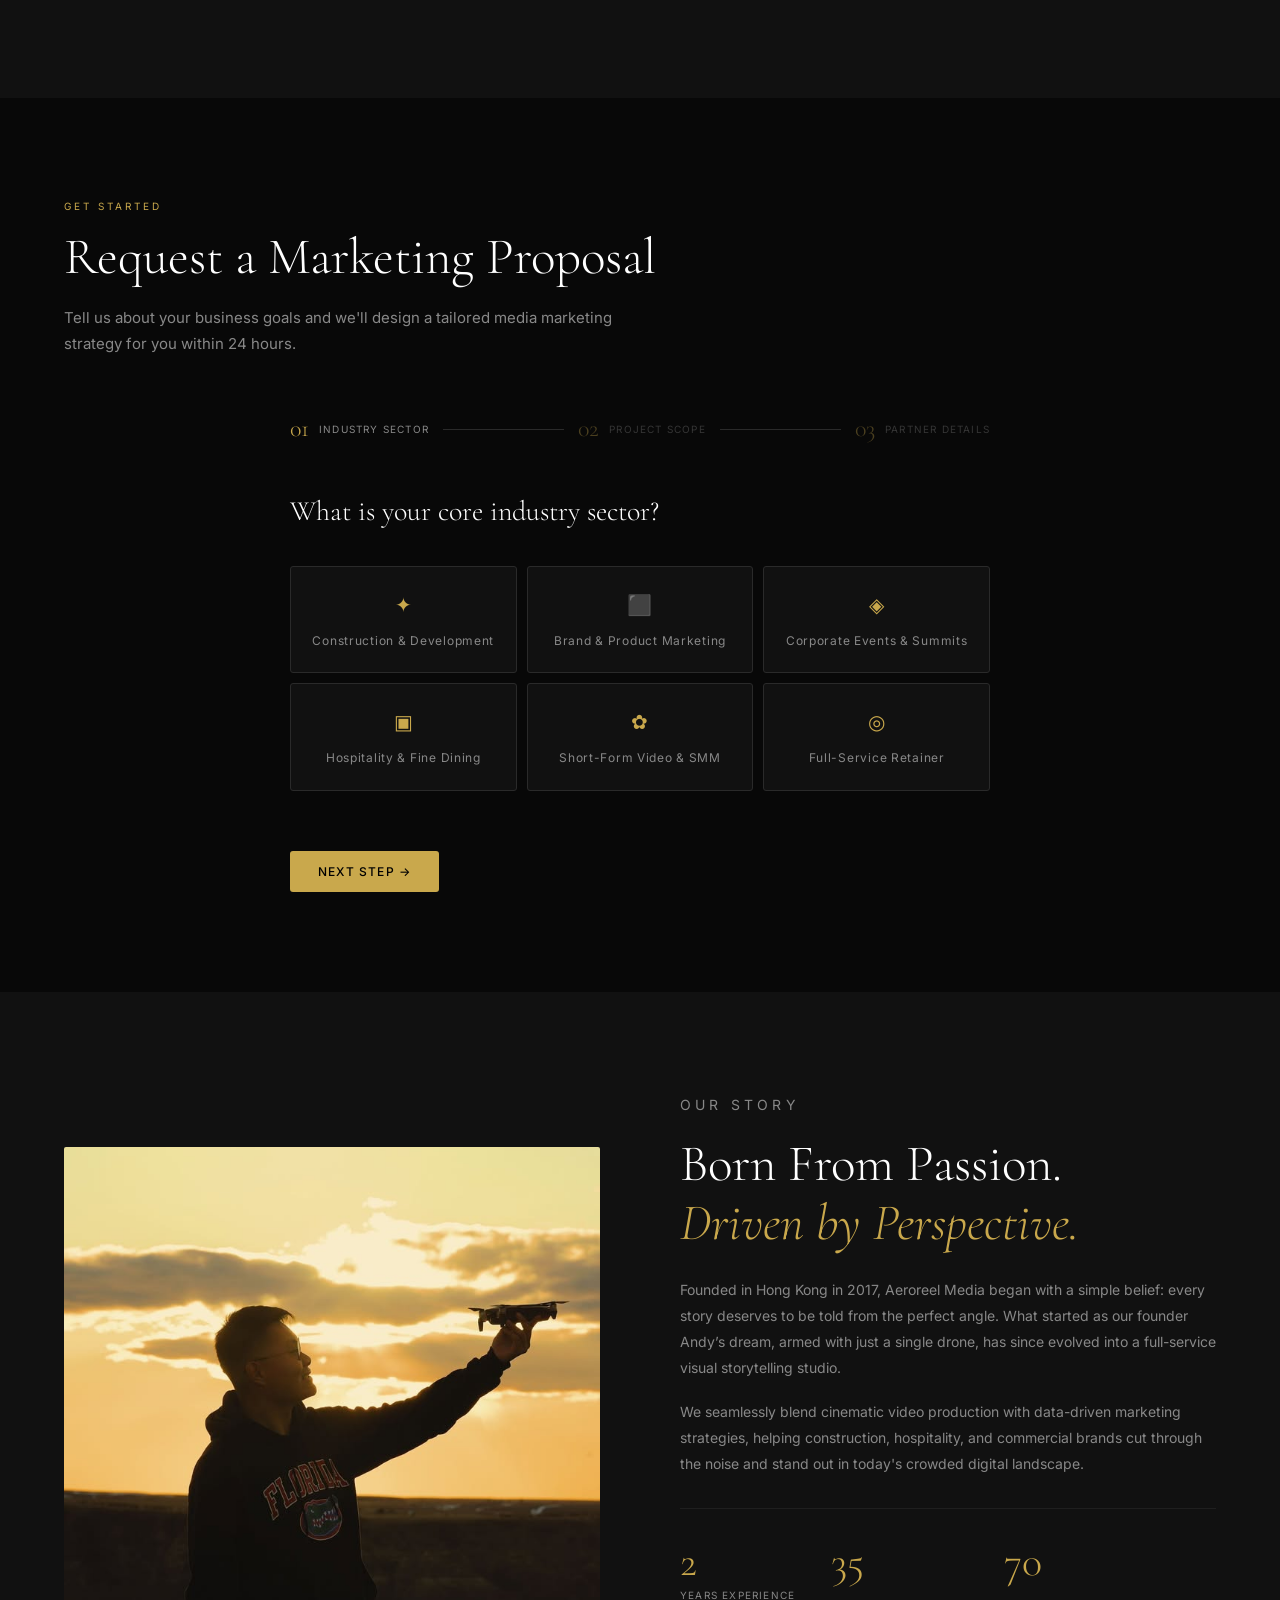
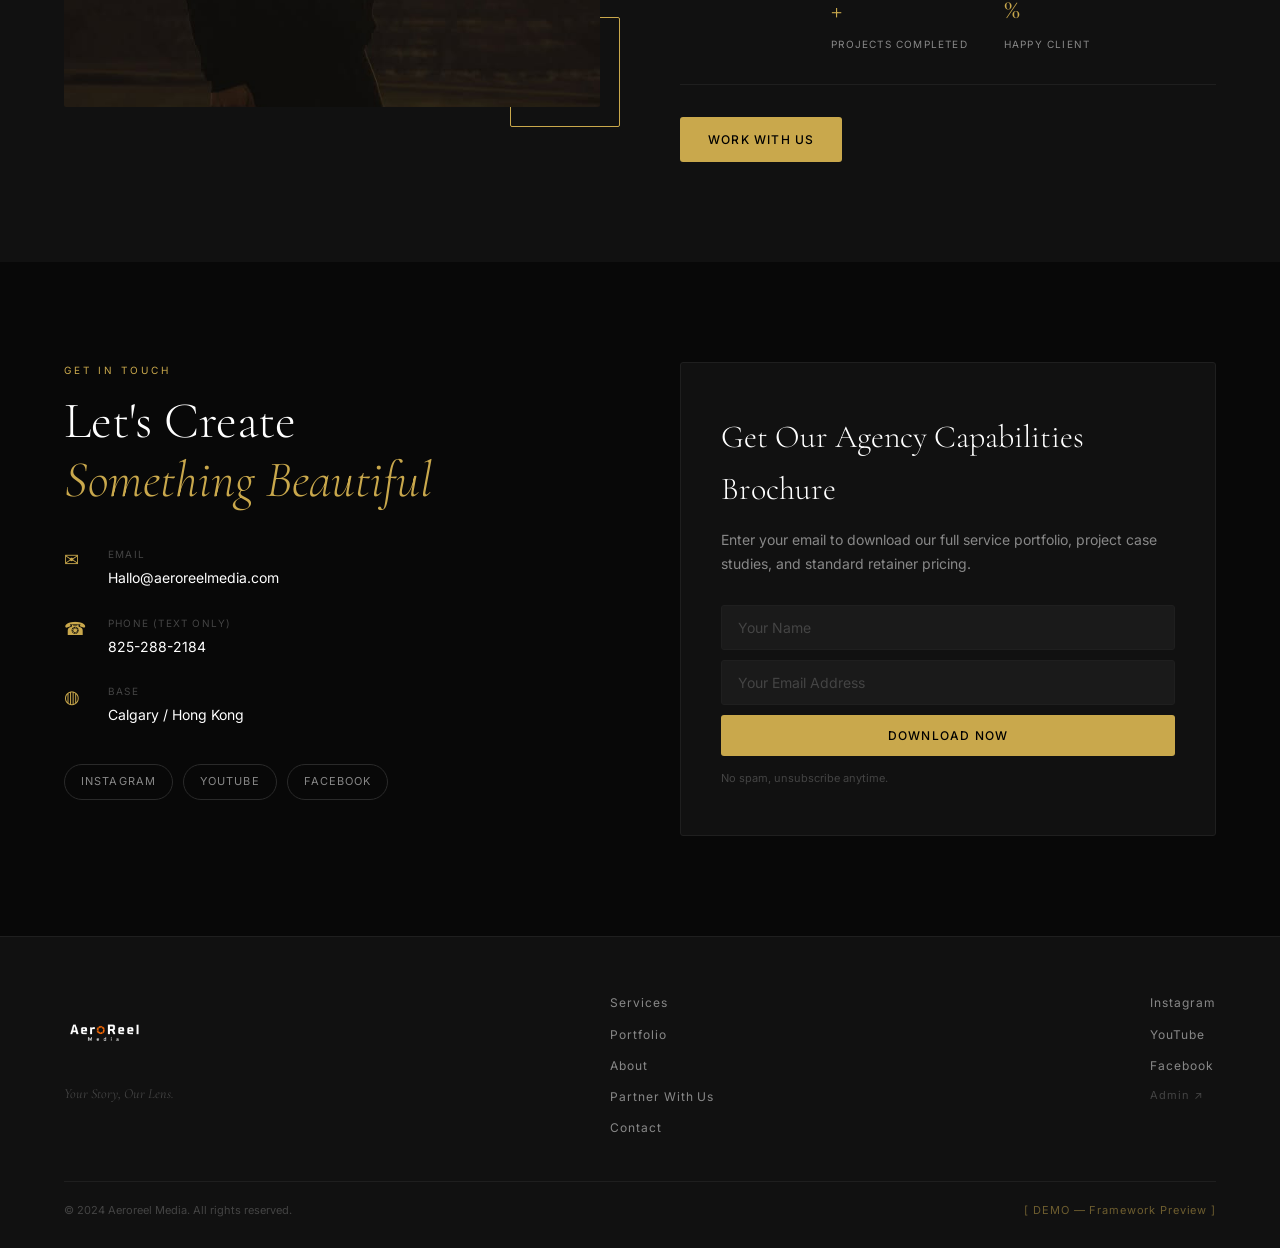
==== commit 04578499: "v1.2.1" ====
--- a/index.html
+++ b/index.html
@@ -74,7 +74,7 @@
     <div class="hero-content">
       <p class="hero-eyebrow reveal">A Full-Service Media Marketing Agency for Construction, Hospitality &amp; Commercial Brands</p>
       <h1 class="hero-title reveal">Drive Growth and Authority<br><em>Through Cinematic Marketing</em></h1>
-      <p class="hero-desc reveal">Cinematic drone production, short-form video, and digital strategy — all under one roof, built to grow your brand.</p>
+      <p class="hero-desc reveal">Cinematic media production, short-form video, and digital strategy — all under one roof, built to grow your brand.</p>
       <div class="hero-actions reveal">
         <a href="#booking" class="btn btn-primary">Partner With Us</a>
         <a href="#portfolio" class="btn btn-ghost">View Portfolio</a>
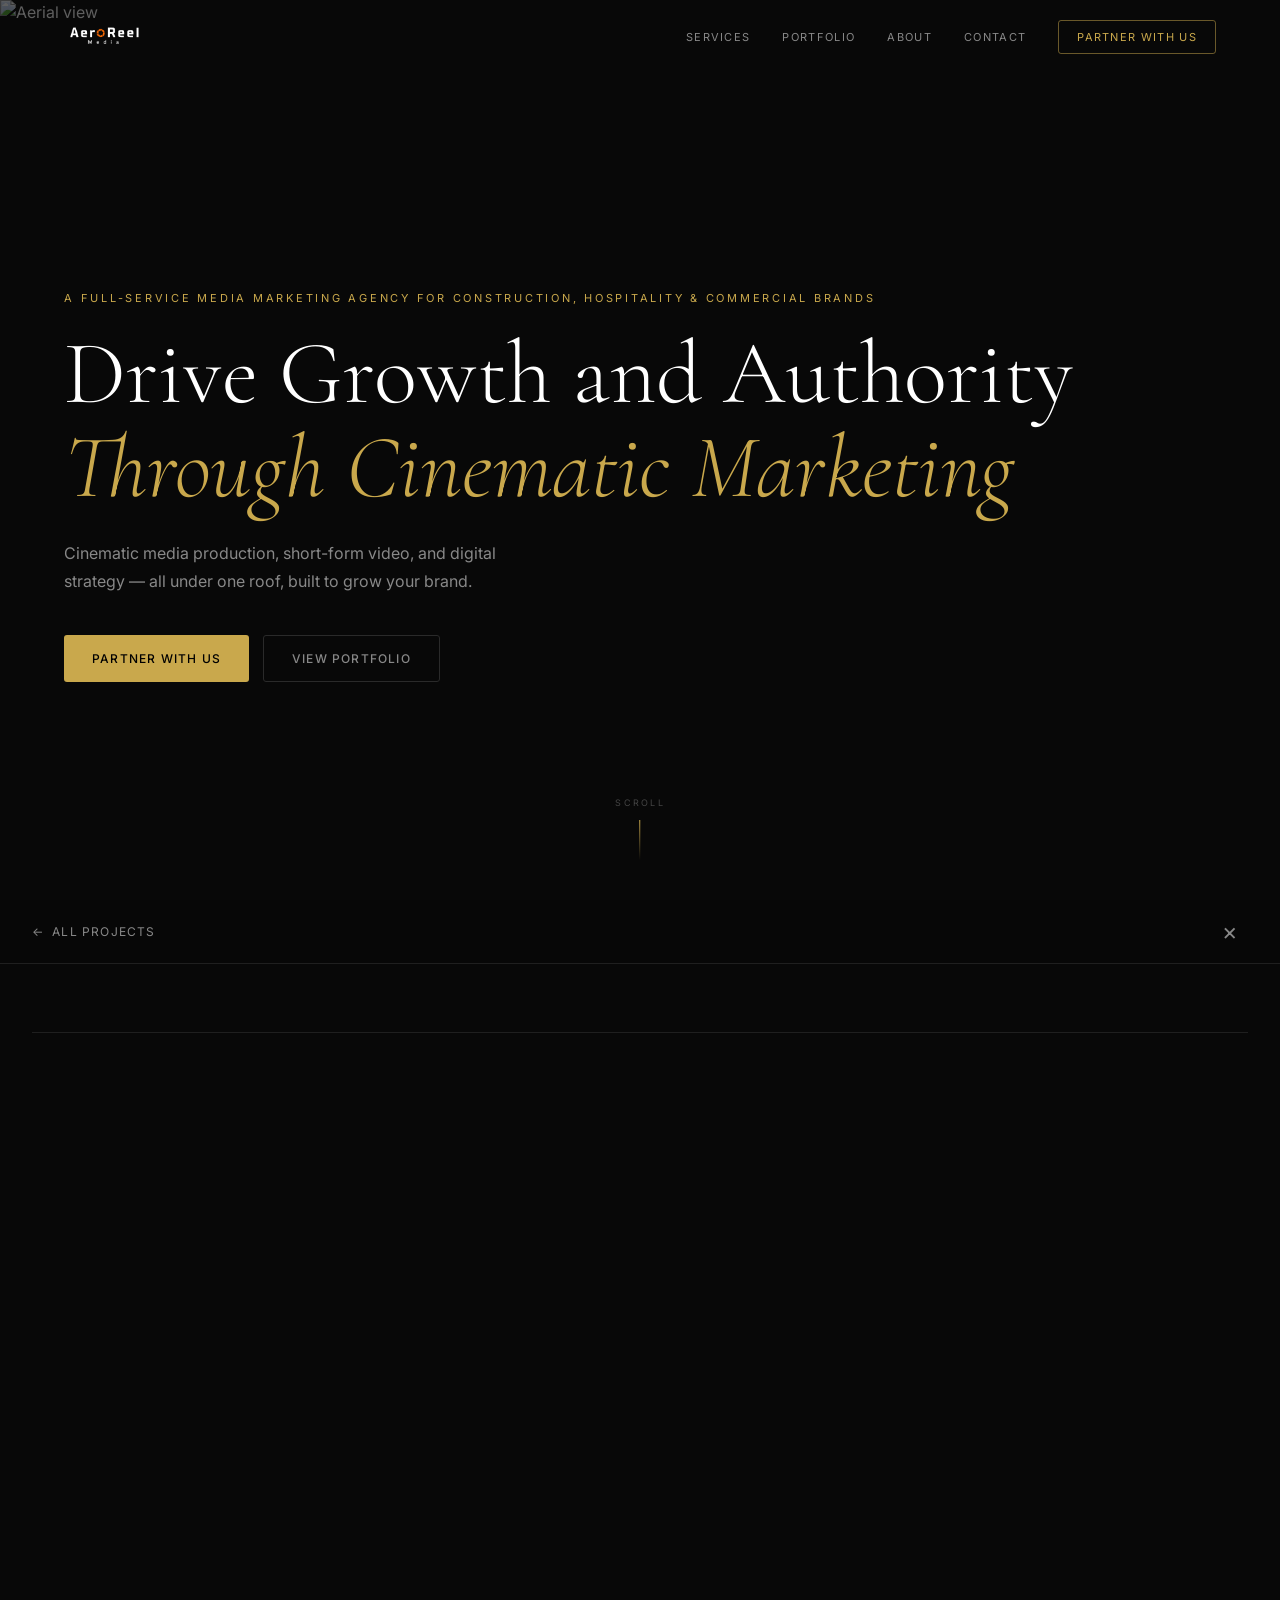
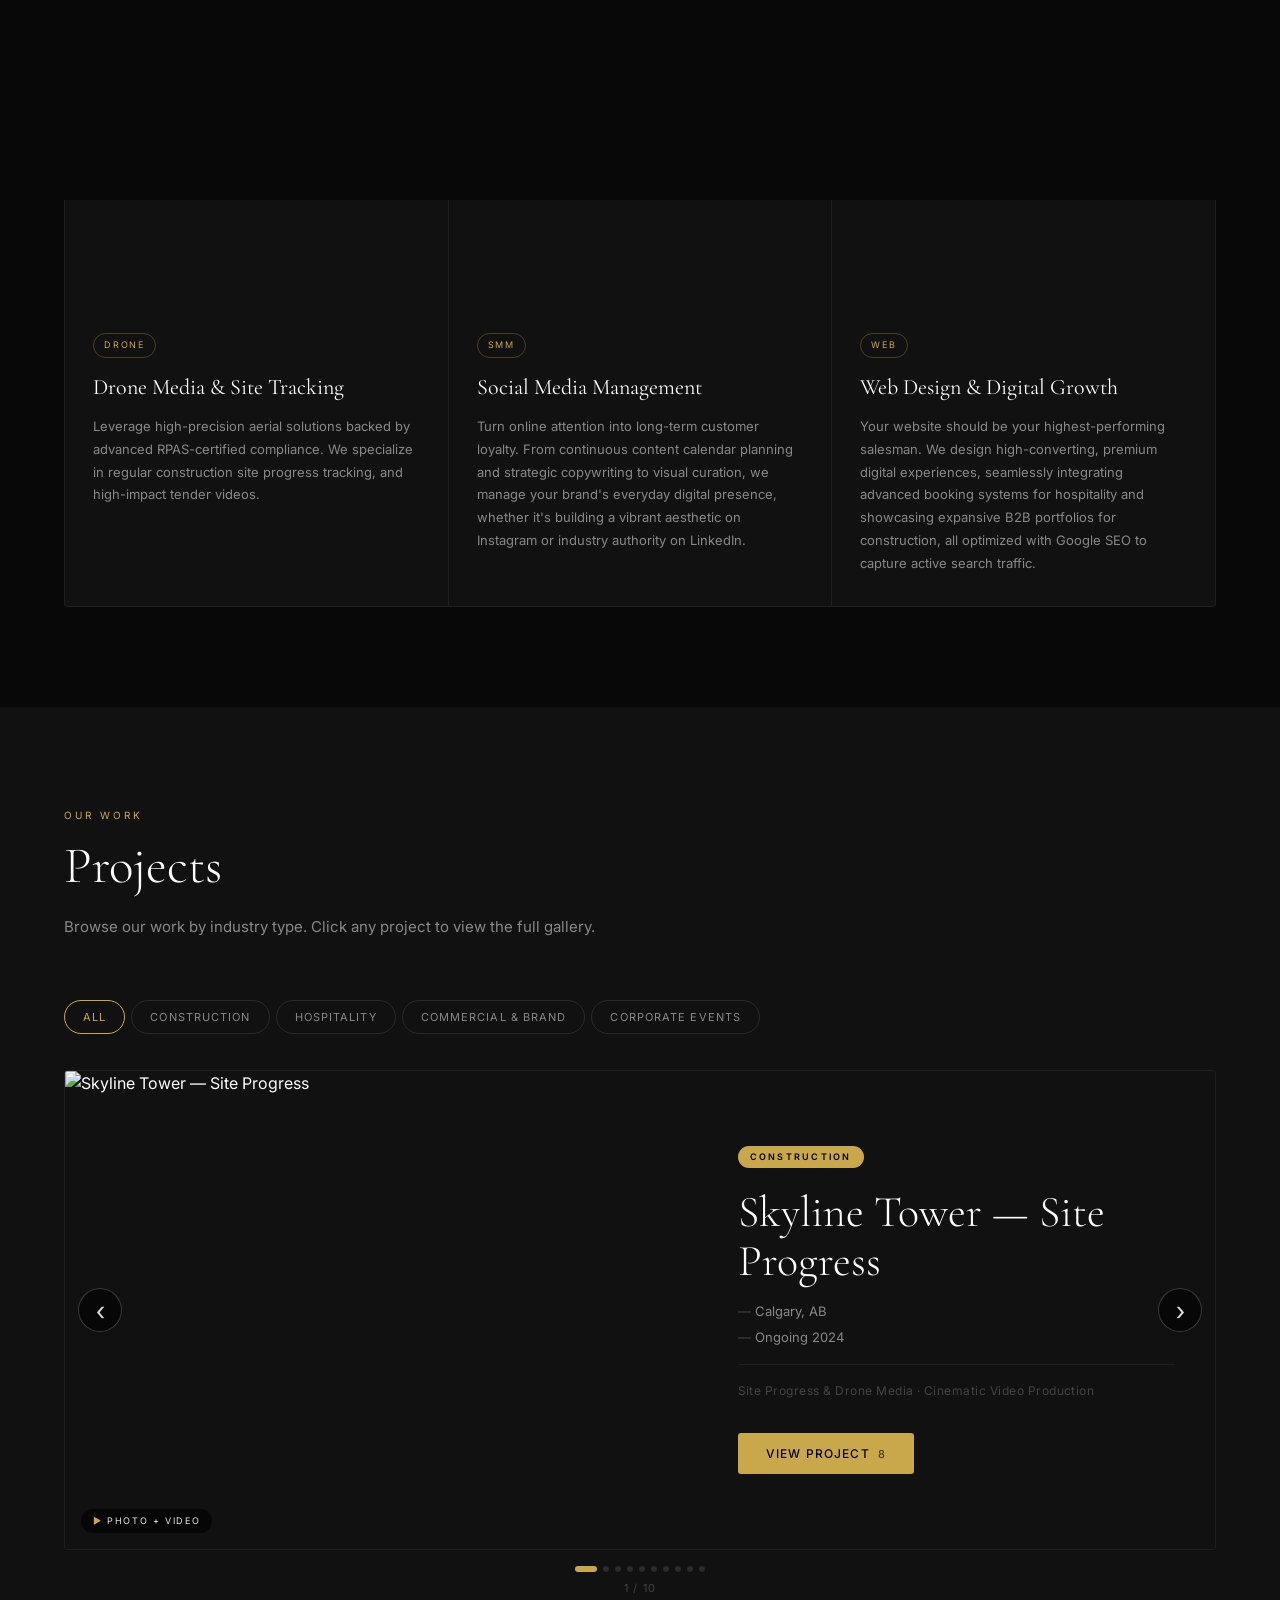
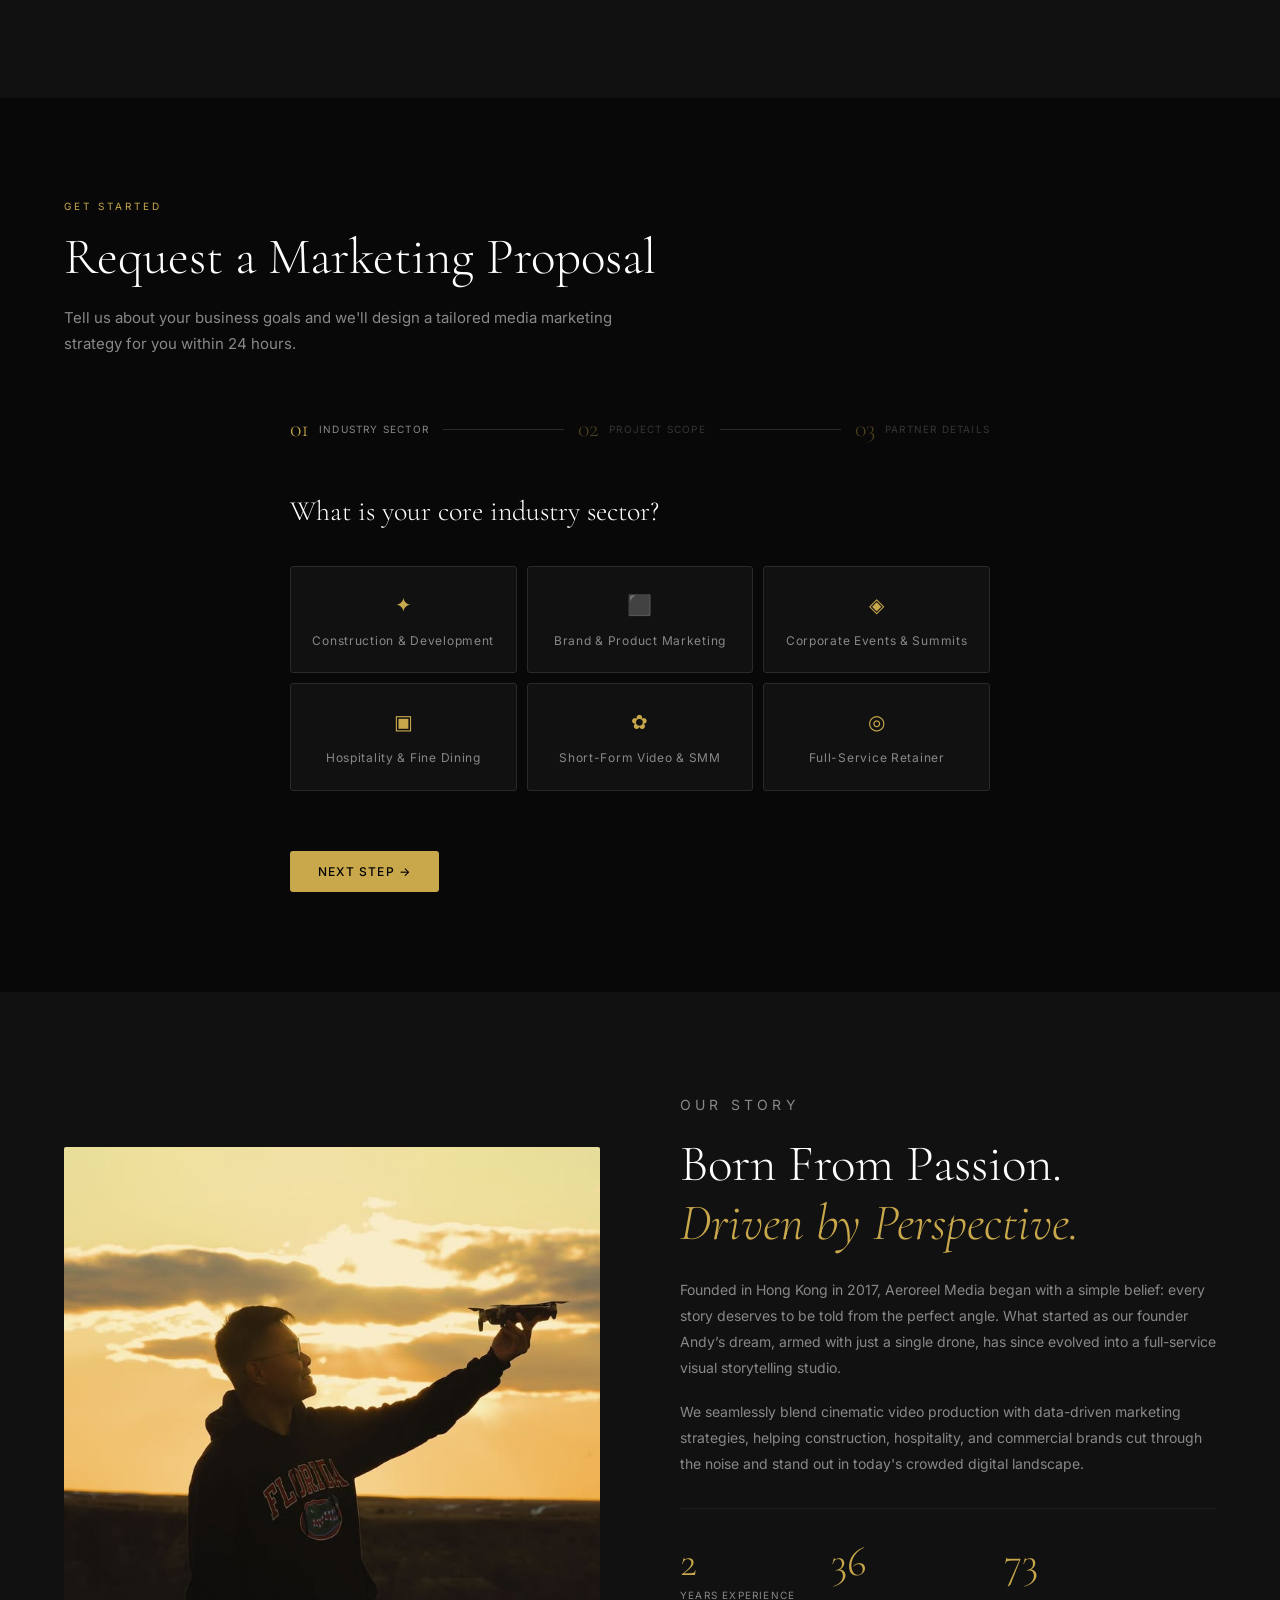
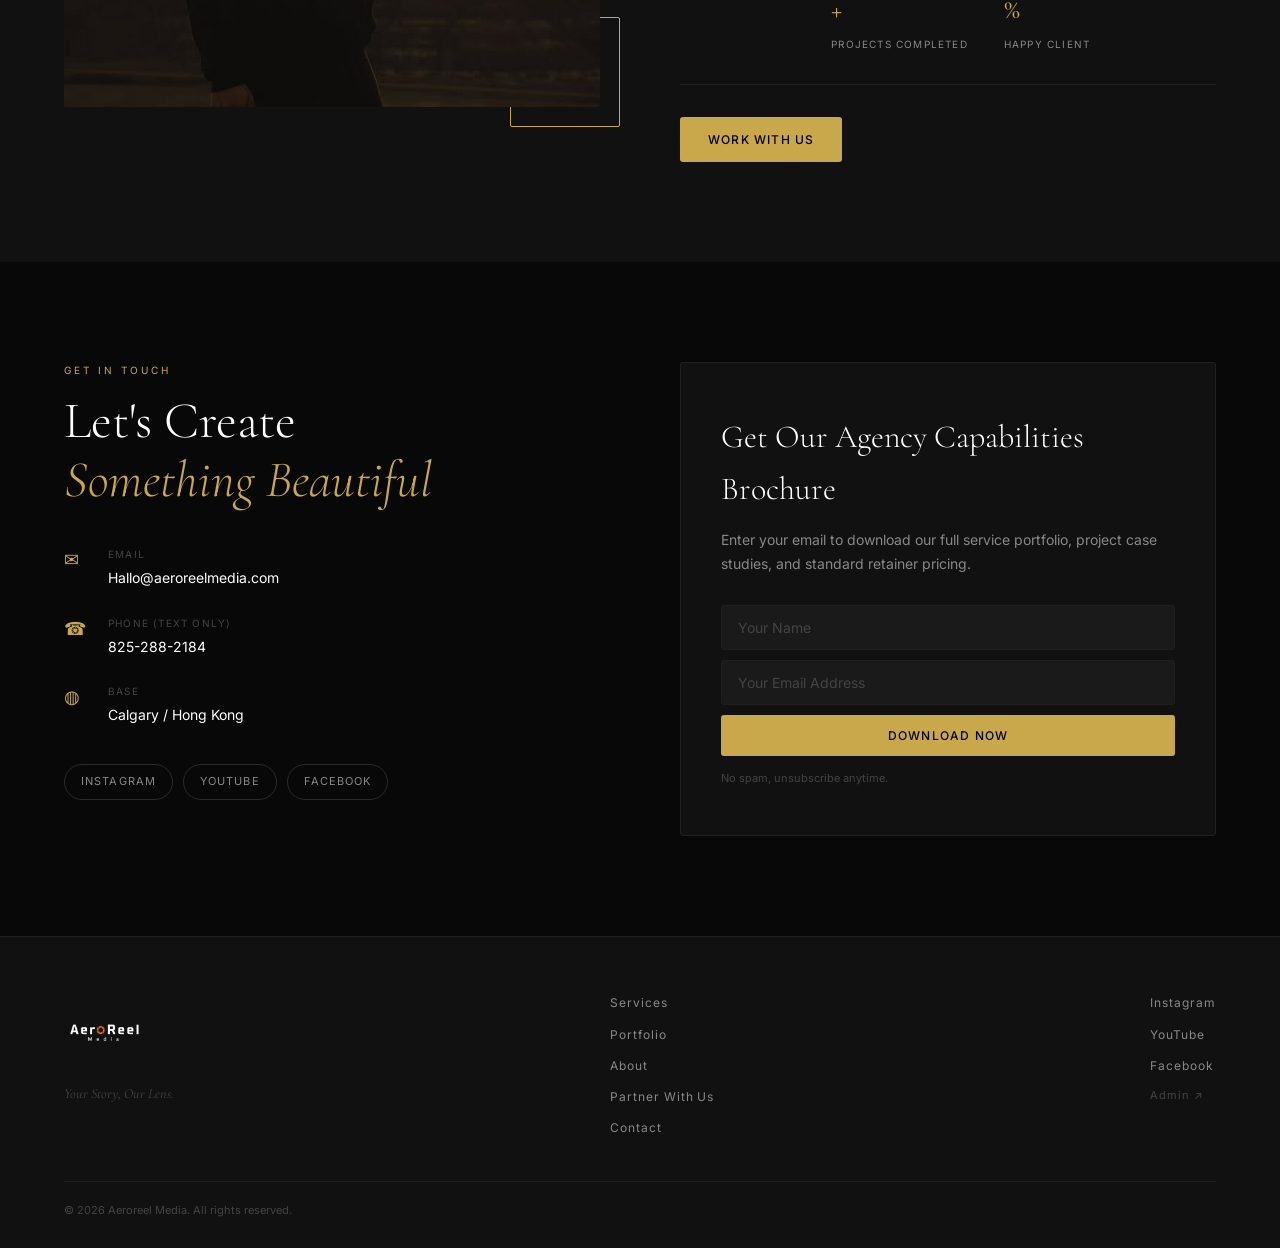
==== commit b7b5a5da: "v1.2.2" ====
--- a/index.html
+++ b/index.html
@@ -38,7 +38,7 @@
   <nav class="nav" id="nav">
     <div class="nav-inner">
       <a href="#home" class="nav-logo">
-        <img src="images/logo.png" alt="Aeroreel Media" class="logo-img">
+        <img src="images/logo.png" alt="Aeroreel Media" class="logo-img" data-img-key="logo">
       </a>
       <ul class="nav-links">
         <li><a href="#events">Services</a></li>
@@ -68,13 +68,13 @@
   <!-- Hero -->
   <section class="hero" id="home">
     <div class="hero-bg">
-      <img src="https://images.unsplash.com/photo-1473968512647-3e447244af8f?w=1920&q=80" alt="Aerial view" class="hero-img">
+      <img src="https://images.unsplash.com/photo-1473968512647-3e447244af8f?w=1920&q=80" alt="Aerial view" class="hero-img" data-img-key="hero">
       <div class="hero-overlay"></div>
     </div>
     <div class="hero-content">
-      <p class="hero-eyebrow reveal">A Full-Service Media Marketing Agency for Construction, Hospitality &amp; Commercial Brands</p>
-      <h1 class="hero-title reveal">Drive Growth and Authority<br><em>Through Cinematic Marketing</em></h1>
-      <p class="hero-desc reveal">Cinematic media production, short-form video, and digital strategy — all under one roof, built to grow your brand.</p>
+      <p class="hero-eyebrow reveal" data-text-key="hero-eyebrow">A Full-Service Media Marketing Agency for Construction, Hospitality &amp; Commercial Brands</p>
+      <h1 class="hero-title reveal"><span data-text-key="hero-title-1">Drive Growth and Authority</span><br><em data-text-key="hero-title-2">Through Cinematic Marketing</em></h1>
+      <p class="hero-desc reveal" data-text-key="hero-desc">Cinematic media production, short-form video, and digital strategy — all under one roof, built to grow your brand.</p>
       <div class="hero-actions reveal">
         <a href="#booking" class="btn btn-primary">Partner With Us</a>
         <a href="#portfolio" class="btn btn-ghost">View Portfolio</a>
@@ -90,69 +90,69 @@
   <section class="section events" id="events">
     <div class="container">
       <div class="section-header reveal">
-        <p class="section-eyebrow">What We Do</p>
-        <h2 class="section-title">Our Services</h2>
-        <p class="section-desc">From high-impact cinematic production to data-driven digital growth, we deliver full-service marketing strategies that drive real business results.</p>
+        <p class="section-eyebrow" data-text-key="services-eyebrow">What We Do</p>
+        <h2 class="section-title" data-text-key="services-title">Our Services</h2>
+        <p class="section-desc" data-text-key="services-desc">From high-impact cinematic production to data-driven digital growth, we deliver full-service marketing strategies that drive real business results.</p>
       </div>
       <div class="events-grid">
         <div class="event-card reveal" data-delay="0">
           <div class="event-img-wrap">
-            <img src="https://images.unsplash.com/photo-1519741497674-611481863552?w=600&q=70" alt="Wedding">
-          </div>
-          <div class="event-body">
-            <span class="event-tag">Video</span>
-            <h3>Cinematic Video Production</h3>
-            <p>Elevate your brand prestige with cinematic style video content. We combine high-end ground cinematography with storytelling to produce commercial advertisements, corporate anthems, and hospitality promotional films that captivate audiences and inspire action.</p>
+            <img src="https://images.unsplash.com/photo-1519741497674-611481863552?w=600&q=70" alt="Cinematic Video Production" data-img-key="service-1">
+          </div>
+          <div class="event-body">
+            <span class="event-tag" data-text-key="service-1-tag">Video</span>
+            <h3 data-text-key="service-1-title">Cinematic Video Production</h3>
+            <p data-text-key="service-1-desc">Elevate your brand prestige with cinematic style video content. We combine high-end ground cinematography with storytelling to produce commercial advertisements, corporate anthems, and hospitality promotional films that captivate audiences and inspire action.</p>
           </div>
         </div>
         <div class="event-card reveal" data-delay="100">
           <div class="event-img-wrap">
-            <img src="https://images.unsplash.com/photo-1560518883-ce09059eeffa?w=600&q=70" alt="Real Estate">
-          </div>
-          <div class="event-body">
-            <span class="event-tag">Photography</span>
-            <h3>Commercial Photography</h3>
-            <p>Replace generic stock photos with premium, custom visual assets. We deliver elite, editorial-grade imagery tailored for marketing campaigns, corporate portfolios, and digital growth.</p>
+            <img src="https://images.unsplash.com/photo-1560518883-ce09059eeffa?w=600&q=70" alt="Commercial Photography" data-img-key="service-2">
+          </div>
+          <div class="event-body">
+            <span class="event-tag" data-text-key="service-2-tag">Photography</span>
+            <h3 data-text-key="service-2-title">Commercial Photography</h3>
+            <p data-text-key="service-2-desc">Replace generic stock photos with premium, custom visual assets. We deliver elite, editorial-grade imagery tailored for marketing campaigns, corporate portfolios, and digital growth.</p>
           </div>
         </div>
         <div class="event-card reveal" data-delay="200">
           <div class="event-img-wrap">
-            <img src="https://images.unsplash.com/photo-1556761175-b413da4baf72?w=600&q=70" alt="Corporate">
-          </div>
-          <div class="event-body">
-            <span class="event-tag">Social</span>
-            <h3>Short-Form Video Marketing</h3>
-            <p>Dominate social feeds where your customers hang out. We fully manage the scripting, shooting, and editing of high-impact Instagram Reels, TikToks, and YouTube Shorts designed to trigger platform algorithms, maximize viral engagement, and flood your business with new leads.</p>
+            <img src="https://images.unsplash.com/photo-1556761175-b413da4baf72?w=600&q=70" alt="Short-Form Video Marketing" data-img-key="service-3">
+          </div>
+          <div class="event-body">
+            <span class="event-tag" data-text-key="service-3-tag">Social</span>
+            <h3 data-text-key="service-3-title">Short-Form Video Marketing</h3>
+            <p data-text-key="service-3-desc">Dominate social feeds where your customers hang out. We fully manage the scripting, shooting, and editing of high-impact Instagram Reels, TikToks, and YouTube Shorts designed to trigger platform algorithms, maximize viral engagement, and flood your business with new leads.</p>
           </div>
         </div>
         <div class="event-card reveal" data-delay="0">
           <div class="event-img-wrap">
-            <img src="https://images.unsplash.com/photo-1504307651254-35680f356dfd?w=600&q=70" alt="Construction">
-          </div>
-          <div class="event-body">
-            <span class="event-tag">Drone</span>
-            <h3>Drone Media &amp; Site Tracking</h3>
-            <p>Leverage high-precision aerial solutions backed by advanced RPAS-certified compliance. We specialize in regular construction site progress tracking, and high-impact tender videos.</p>
+            <img src="https://images.unsplash.com/photo-1504307651254-35680f356dfd?w=600&q=70" alt="Drone Media &amp; Site Tracking" data-img-key="service-4">
+          </div>
+          <div class="event-body">
+            <span class="event-tag" data-text-key="service-4-tag">Drone</span>
+            <h3 data-text-key="service-4-title">Drone Media &amp; Site Tracking</h3>
+            <p data-text-key="service-4-desc">Leverage high-precision aerial solutions backed by advanced RPAS-certified compliance. We specialize in regular construction site progress tracking, and high-impact tender videos.</p>
           </div>
         </div>
         <div class="event-card reveal" data-delay="100">
           <div class="event-img-wrap">
-            <img src="https://images.unsplash.com/photo-1533174072545-7a4b6ad7a6c3?w=600&q=70" alt="Festival">
-          </div>
-          <div class="event-body">
-            <span class="event-tag">SMM</span>
-            <h3>Social Media Management</h3>
-            <p>Turn online attention into long-term customer loyalty. From continuous content calendar planning and strategic copywriting to visual curation, we manage your brand's everyday digital presence, whether it's building a vibrant aesthetic on Instagram or industry authority on LinkedIn.</p>
+            <img src="https://images.unsplash.com/photo-1533174072545-7a4b6ad7a6c3?w=600&q=70" alt="Social Media Management" data-img-key="service-5">
+          </div>
+          <div class="event-body">
+            <span class="event-tag" data-text-key="service-5-tag">SMM</span>
+            <h3 data-text-key="service-5-title">Social Media Management</h3>
+            <p data-text-key="service-5-desc">Turn online attention into long-term customer loyalty. From continuous content calendar planning and strategic copywriting to visual curation, we manage your brand's everyday digital presence, whether it's building a vibrant aesthetic on Instagram or industry authority on LinkedIn.</p>
           </div>
         </div>
         <div class="event-card reveal" data-delay="200">
           <div class="event-img-wrap">
-            <img src="https://images.unsplash.com/photo-1531746020798-e6953c6e8e04?w=600&q=70" alt="Portrait">
-          </div>
-          <div class="event-body">
-            <span class="event-tag">Web</span>
-            <h3>Web Design &amp; Digital Growth</h3>
-            <p>Your website should be your highest-performing salesman. We design high-converting, premium digital experiences, seamlessly integrating advanced booking systems for hospitality and showcasing expansive B2B portfolios for construction, all optimized with Google SEO to capture active search traffic.</p>
+            <img src="https://images.unsplash.com/photo-1531746020798-e6953c6e8e04?w=600&q=70" alt="Web Design &amp; Digital Growth" data-img-key="service-6">
+          </div>
+          <div class="event-body">
+            <span class="event-tag" data-text-key="service-6-tag">Web</span>
+            <h3 data-text-key="service-6-title">Web Design &amp; Digital Growth</h3>
+            <p data-text-key="service-6-desc">Your website should be your highest-performing salesman. We design high-converting, premium digital experiences, seamlessly integrating advanced booking systems for hospitality and showcasing expansive B2B portfolios for construction, all optimized with Google SEO to capture active search traffic.</p>
           </div>
         </div>
       </div>
@@ -163,9 +163,9 @@
   <section class="section portfolio" id="portfolio">
     <div class="container">
       <div class="section-header reveal">
-        <p class="section-eyebrow">Our Work</p>
-        <h2 class="section-title">Projects</h2>
-        <p class="section-desc">Browse our work by industry type. Click any project to view the full gallery.</p>
+        <p class="section-eyebrow" data-text-key="portfolio-eyebrow">Our Work</p>
+        <h2 class="section-title" data-text-key="portfolio-title">Projects</h2>
+        <p class="section-desc" data-text-key="portfolio-desc">Browse our work by industry type. Click any project to view the full gallery.</p>
       </div>
       <div class="portfolio-filters reveal" id="portfolioFilters">
         <button class="filter-btn active" data-filter="all">All</button>
@@ -199,9 +199,9 @@
   <section class="section booking" id="booking">
     <div class="container">
       <div class="section-header reveal">
-        <p class="section-eyebrow">Get Started</p>
-        <h2 class="section-title">Request a Marketing Proposal</h2>
-        <p class="section-desc">Tell us about your business goals and we'll design a tailored media marketing strategy for you within 24 hours.</p>
+        <p class="section-eyebrow" data-text-key="booking-eyebrow">Get Started</p>
+        <h2 class="section-title" data-text-key="booking-title">Request a Marketing Proposal</h2>
+        <p class="section-desc" data-text-key="booking-desc">Tell us about your business goals and we'll design a tailored media marketing strategy for you within 24 hours.</p>
       </div>
       <div class="booking-wrap reveal">
         <div class="booking-steps">
@@ -337,26 +337,26 @@
     <div class="container">
       <div class="about-grid">
         <div class="about-img-wrap reveal">
-          <img src="images/our_story.jpeg" alt="Aeroreel Media founder Andy flying a drone at sunset">
+          <img src="images/our_story.jpeg" alt="Aeroreel Media founder Andy flying a drone at sunset" data-img-key="our-story">
           <div class="about-img-accent"></div>
         </div>
         <div class="about-content reveal">
-          <p class="section-eyebrow">Our Story</p>
-          <h2 class="section-title">Born From Passion.<br><em>Driven by Perspective.</em></h2>
-          <p>Founded in Hong Kong in 2017, Aeroreel Media began with a simple belief: every story deserves to be told from the perfect angle. What started as our founder Andy’s dream, armed with just a single drone, has since evolved into a full-service visual storytelling studio.</p>
-          <p>We seamlessly blend cinematic video production with data-driven marketing strategies, helping construction, hospitality, and commercial brands cut through the noise and stand out in today's crowded digital landscape.</p>
+          <p class="section-eyebrow" data-text-key="about-eyebrow">Our Story</p>
+          <h2 class="section-title"><span data-text-key="about-title-1">Born From Passion.</span><br><em data-text-key="about-title-2">Driven by Perspective.</em></h2>
+          <p data-text-key="about-p1">Founded in Hong Kong in 2017, Aeroreel Media began with a simple belief: every story deserves to be told from the perfect angle. What started as our founder Andy’s dream, armed with just a single drone, has since evolved into a full-service visual storytelling studio.</p>
+          <p data-text-key="about-p2">We seamlessly blend cinematic video production with data-driven marketing strategies, helping construction, hospitality, and commercial brands cut through the noise and stand out in today's crowded digital landscape.</p>
           <div class="stats-row">
             <div class="stat">
               <span class="stat-num" data-target="3">0</span>
-              <span class="stat-label">Years Experience</span>
+              <span class="stat-label" data-text-key="stat-1-label">Years Experience</span>
             </div>
             <div class="stat">
               <span class="stat-num" data-target="50">0</span><span class="stat-plus">+</span>
-              <span class="stat-label">Projects Completed</span>
+              <span class="stat-label" data-text-key="stat-2-label">Projects Completed</span>
             </div>
             <div class="stat">
               <span class="stat-num" data-target="100">0</span><span class="stat-plus">%</span>
-              <span class="stat-label">Happy Client</span>
+              <span class="stat-label" data-text-key="stat-3-label">Happy Client</span>
             </div>
           </div>
           <a href="#booking" class="btn btn-primary">Work With Us</a>
@@ -370,28 +370,28 @@
     <div class="container">
       <div class="contact-grid">
         <div class="contact-info reveal">
-          <p class="section-eyebrow">Get In Touch</p>
-          <h2 class="section-title">Let's Create<br><em>Something Beautiful</em></h2>
+          <p class="section-eyebrow" data-text-key="contact-eyebrow">Get In Touch</p>
+          <h2 class="section-title"><span data-text-key="contact-title-1">Let's Create</span><br><em data-text-key="contact-title-2">Something Beautiful</em></h2>
           <div class="contact-details">
             <div class="contact-item">
               <span class="contact-icon">✉</span>
               <div>
                 <span class="contact-label">Email</span>
-                <span class="contact-value">Hallo@aeroreelmedia.com</span>
+                <span class="contact-value" data-text-key="contact-email">Hallo@aeroreelmedia.com</span>
               </div>
             </div>
             <div class="contact-item">
               <span class="contact-icon">☎</span>
               <div>
                 <span class="contact-label">Phone (Text Only)</span>
-                <span class="contact-value">825-288-2184</span>
+                <span class="contact-value" data-text-key="contact-phone">825-288-2184</span>
               </div>
             </div>
             <div class="contact-item">
               <span class="contact-icon">◍</span>
               <div>
                 <span class="contact-label">Base</span>
-                <span class="contact-value">Calgary / Hong Kong</span>
+                <span class="contact-value" data-text-key="contact-base">Calgary / Hong Kong</span>
               </div>
             </div>
           </div>
@@ -402,8 +402,8 @@
           </div>
         </div>
         <div class="email-signup reveal">
-          <h3>Get Our Agency Capabilities Brochure</h3>
-          <p>Enter your email to download our full service portfolio, project case studies, and standard retainer pricing.</p>
+          <h3 data-text-key="signup-title">Get Our Agency Capabilities Brochure</h3>
+          <p data-text-key="signup-desc">Enter your email to download our full service portfolio, project case studies, and standard retainer pricing.</p>
           <form class="signup-form" id="signupForm" novalidate>
             <input type="text" name="subName" placeholder="Your Name" autocomplete="name">
             <input type="email" name="subEmail" placeholder="Your Email Address" required autocomplete="email">
@@ -424,9 +424,9 @@
       <div class="footer-inner">
         <div class="footer-brand">
           <a href="#home" class="nav-logo">
-            <img src="images/logo.png" alt="Aeroreel Media" class="logo-img">
+            <img src="images/logo.png" alt="Aeroreel Media" class="logo-img" data-img-key="logo">
           </a>
-          <p class="footer-tagline">Your Story, Our Lens.</p>
+          <p class="footer-tagline" data-text-key="footer-tagline">Your Story, Our Lens.</p>
         </div>
         <nav class="footer-nav">
           <a href="#events">Services</a>
@@ -443,8 +443,7 @@
         </div>
       </div>
       <div class="footer-bottom">
-        <p>&copy; 2024 Aeroreel Media. All rights reserved.</p>
-        <p class="demo-badge">[ DEMO — Framework Preview ]</p>
+        <p>&copy; 2026 Aeroreel Media. All rights reserved.</p>
       </div>
     </div>
   </footer>
--- a/css/style.css
+++ b/css/style.css
@@ -1,6 +1,4 @@
-/* =====================
-   Variables
-   ===================== */
+/* Variables */
 :root {
   --bg:      #080808;
   --bg-2:    #111111;
@@ -20,9 +18,7 @@
   --ease:    0.3s ease;
 }
 
-/* =====================
-   Reset
-   ===================== */
+/* Reset */
 *, *::before, *::after { box-sizing: border-box; margin: 0; padding: 0; }
 html { scroll-behavior: smooth; scroll-padding-top: var(--nav-h); }
 body {
@@ -40,15 +36,11 @@
 input, textarea { font-family: var(--sans); }
 em { font-style: italic; color: var(--accent); }
 
-/* =====================
-   Layout
-   ===================== */
+/* Layout */
 .container { max-width: var(--max-w); margin: 0 auto; padding: 0 24px; }
 .section { padding: 100px 0; }
 
-/* =====================
-   Buttons
-   ===================== */
+/* Buttons */
 .btn {
   display: inline-flex;
   align-items: center;
@@ -67,9 +59,7 @@
 .btn-ghost { border: 1px solid var(--border-2); color: var(--text-2); }
 .btn-ghost:hover { border-color: var(--accent); color: var(--accent); }
 
-/* =====================
-   Navigation
-   ===================== */
+/* Navigation */
 .nav {
   position: fixed; top: 0; left: 0; right: 0;
   z-index: 1000; height: var(--nav-h);
@@ -109,9 +99,7 @@
 .nav-toggle.open span:nth-child(2) { opacity: 0; }
 .nav-toggle.open span:nth-child(3) { transform: translateY(-6.5px) rotate(-45deg); }
 
-/* =====================
-   Mobile Menu
-   ===================== */
+/* Mobile Menu */
 .mobile-menu {
   position: fixed; inset: 0; background: var(--bg);
   z-index: 999;
@@ -131,9 +119,7 @@
 .mobile-link { font-family: var(--serif); font-size: 40px; font-weight: 300; color: var(--text-2); transition: color var(--ease); }
 .mobile-link:hover, .mobile-link.highlight { color: var(--accent); }
 
-/* =====================
-   Hero
-   ===================== */
+/* Hero */
 .hero {
   position: relative; height: 100vh; min-height: 600px;
   display: flex; align-items: center; overflow: hidden;
@@ -162,17 +148,13 @@
 .scroll-line { width: 1px; height: 40px; background: linear-gradient(to bottom, var(--accent), transparent); animation: pulse 2s ease-in-out infinite; }
 @keyframes pulse { 0%,100% { opacity: 0.3; } 50% { opacity: 1; } }
 
-/* =====================
-   Section Headers
-   ===================== */
+/* Section Headers */
 .section-header { max-width: 600px; margin-bottom: 60px; }
 .section-eyebrow { font-size: 10px; letter-spacing: 0.3em; text-transform: uppercase; color: var(--accent); margin-bottom: 14px; }
 .section-title { font-family: var(--serif); font-size: clamp(32px, 4vw, 56px); font-weight: 300; line-height: 1.15; margin-bottom: 18px; }
 .section-desc { color: var(--text-2); font-size: 15px; line-height: 1.75; }
 
-/* =====================
-   Events
-   ===================== */
+/* Events */
 .events-grid {
   display: grid;
   grid-template-columns: repeat(3, 1fr);
@@ -203,9 +185,7 @@
 .event-card h3 { font-family: var(--serif); font-size: 22px; font-weight: 400; margin-bottom: 10px; }
 .event-card p { color: var(--text-2); font-size: 13px; line-height: 1.75; }
 
-/* =====================
-   Portfolio
-   ===================== */
+/* Portfolio */
 .portfolio { background: var(--bg-2); }
 .portfolio-filters { display: flex; gap: 6px; margin-bottom: 36px; flex-wrap: wrap; }
 .filter-btn {
@@ -215,7 +195,7 @@
 }
 .filter-btn.active, .filter-btn:hover { border-color: var(--accent); color: var(--accent); }
 
-/* ── Carousel ── */
+/* Carousel */
 .projects-grid { position: relative; }
 .carousel-empty { color: var(--text-2); text-align: center; padding: 60px 0; font-size: 15px; }
 
@@ -383,9 +363,7 @@
 }
 .project-photo-item:hover .photo-hover { opacity: 1; }
 
-/* =====================
-   Booking
-   ===================== */
+/* Booking */
 .booking-wrap { max-width: 700px; margin: 0 auto; }
 .booking-steps { display: flex; align-items: center; margin-bottom: 48px; }
 .step { display: flex; align-items: center; gap: 10px; opacity: 0.35; transition: opacity var(--ease); }
@@ -448,9 +426,7 @@
 .success-msg h3 { font-family: var(--serif); font-size: 36px; font-weight: 300; margin-bottom: 14px; }
 .success-msg p { color: var(--text-2); margin-bottom: 32px; }
 
-/* =====================
-   About
-   ===================== */
+/* About */
 .about { background: var(--bg-2); }
 .about-grid { display: grid; grid-template-columns: 1fr 1fr; gap: 80px; align-items: center; }
 .about-img-wrap { position: relative; }
@@ -469,9 +445,7 @@
 .stat-plus { font-family: var(--serif); font-size: 28px; color: var(--accent); }
 .stat-label { font-size: 10px; letter-spacing: 0.12em; text-transform: uppercase; color: var(--text-2); }
 
-/* =====================
-   Contact
-   ===================== */
+/* Contact */
 .contact-grid { display: grid; grid-template-columns: 1fr 1fr; gap: 80px; align-items: start; }
 .contact-details { margin-top: 36px; display: flex; flex-direction: column; gap: 24px; }
 .contact-item { display: flex; gap: 16px; align-items: flex-start; }
@@ -507,9 +481,7 @@
 .signup-success { display: none; color: var(--accent); font-size: 14px; padding: 16px 0; }
 .check-icon { font-size: 18px; }
 
-/* =====================
-   Footer
-   ===================== */
+/* Footer */
 .footer { background: var(--bg-2); border-top: 1px solid var(--border); padding: 56px 0 28px; }
 .footer-inner { display: flex; justify-content: space-between; align-items: flex-start; gap: 40px; margin-bottom: 44px; flex-wrap: wrap; }
 .footer-brand { display: flex; flex-direction: column; gap: 10px; }
@@ -526,11 +498,8 @@
   padding-top: 20px; border-top: 1px solid var(--border);
   font-size: 11px; color: var(--text-3); flex-wrap: wrap; gap: 8px;
 }
-.demo-badge { color: var(--accent); opacity: 0.5; letter-spacing: 0.08em; }
-
-/* =====================
-   Lightbox
-   ===================== */
+
+/* Lightbox */
 .lightbox {
   position: fixed; inset: 0; background: rgba(0,0,0,0.96);
   z-index: 2000; display: flex; align-items: center; justify-content: center;
@@ -551,9 +520,7 @@
 .lightbox-nav.prev { left: 8px; }
 .lightbox-nav.next { right: 8px; }
 
-/* =====================
-   Video media (lightbox + grid)
-   ===================== */
+/* Video media (lightbox + grid) */
 .lightbox-video { position: relative; width: min(92vw, 1100px); aspect-ratio: 16 / 9; }
 .lightbox-video iframe { position: absolute; inset: 0; width: 100%; height: 100%; border: 0; border-radius: 2px; }
 
@@ -568,9 +535,7 @@
 /* "▶" prefix on the carousel type pill when the project has video */
 .carousel-type-pill.has-video::before { content: '▶ '; color: var(--accent); }
 
-/* =====================
-   Scroll Reveal
-   ===================== */
+/* Scroll Reveal */
 .reveal {
   opacity: 0;
   transform: translateY(28px);
@@ -581,9 +546,7 @@
 .reveal[data-delay="200"] { transition-delay: 0.2s; }
 .reveal[data-delay="300"] { transition-delay: 0.3s; }
 
-/* =====================
-   Responsive
-   ===================== */
+/* Responsive */
 @media (max-width: 1024px) {
   .carousel-card { grid-template-columns: 50% 50%; }
   .carousel-info-side { padding: 36px 28px; }
